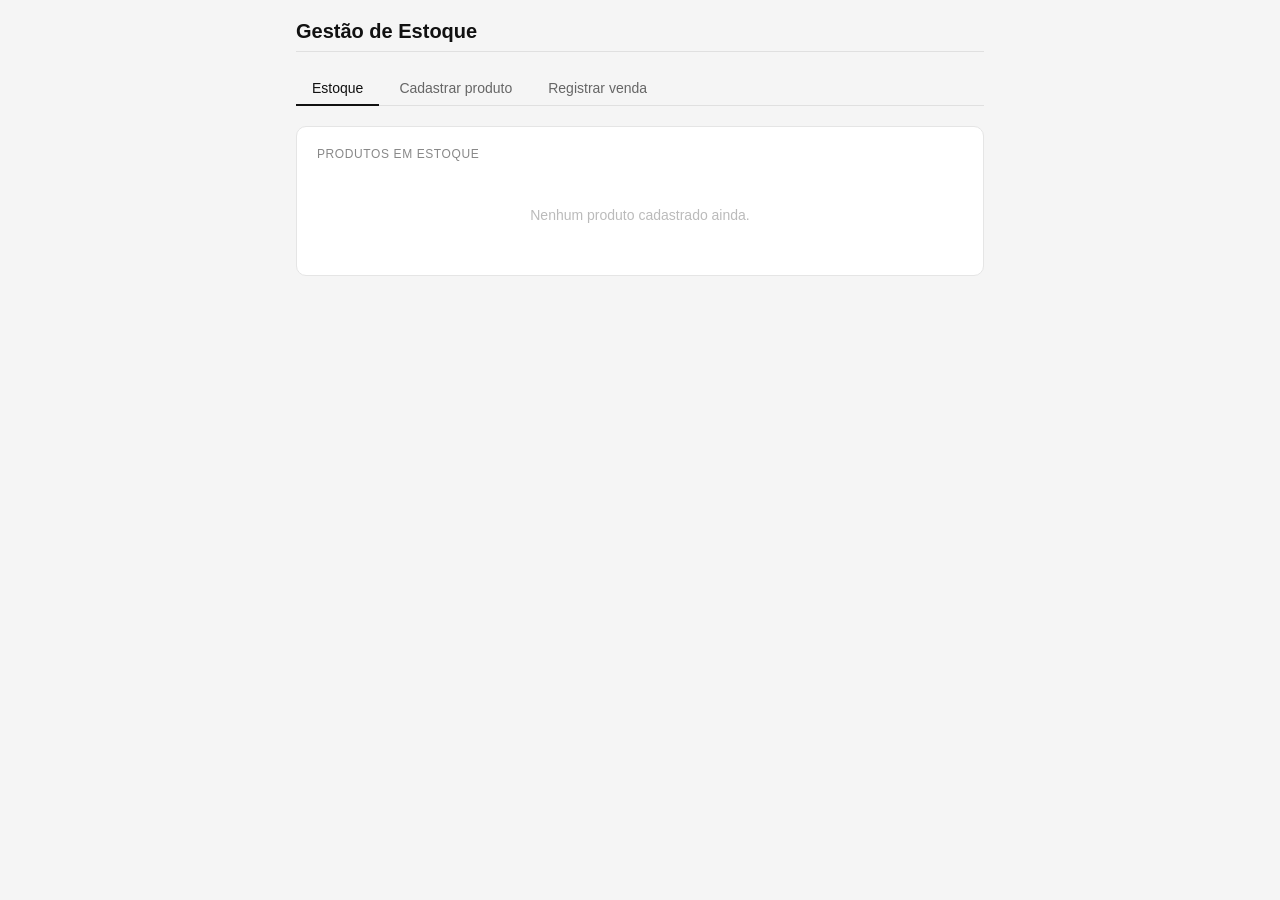
==== index.html @ 6e4e54f5 "primeiro commit" ====
<!DOCTYPE html>
<html lang="pt-BR">
<head>
  <meta charset="UTF-8">
  <meta name="viewport" content="width=device-width, initial-scale=1.0">
  <title>Gestão de Estoque</title>
  <link rel="stylesheet" href="style.css">
</head>
<body>
  <div class="app">
    <header class="app-header">
      <h1>Gestão de Estoque</h1>
    </header>

    <div class="tabs">
      <button class="tab active" onclick="showTab('estoque', this)">Estoque</button>
      <button class="tab" onclick="showTab('cadastro', this)">Cadastrar produto</button>
      <button class="tab" onclick="showTab('venda', this)">Registrar venda</button>
    </div>

    <!-- ESTOQUE -->
    <div id="tab-estoque" class="section active">
      <div class="card">
        <div class="section-title">Produtos em estoque</div>
        <div id="stock-empty" class="empty">Nenhum produto cadastrado ainda.</div>
        <table class="stock-table" id="stock-table" style="display:none">
          <thead>
            <tr>
              <th>Modelo</th>
              <th>Cor</th>
              <th>Nº</th>
              <th>Qtd</th>
              <th>Custo</th>
              <th>Venda</th>
              <th>Status</th>
              <th></th>
            </tr>
          </thead>
          <tbody id="stock-body"></tbody>
        </table>
      </div>
    </div>

    <!-- CADASTRO -->
    <div id="tab-cadastro" class="section">
      <div class="card">
        <div class="section-title">Novo produto</div>
        <div id="msg-cadastro" class="msg"></div>

        <div class="field full" style="margin-bottom:12px">
          <label>Modelo / nome do tênis</label>
          <div class="autocomplete-wrap">
            <input type="text" id="f-modelo" placeholder="Ex: Nike Air Max 90" autocomplete="off" oninput="onModeloInput()" onblur="fecharLista()">
            <div class="autocomplete-list" id="autocomplete-list" style="display:none"></div>
          </div>
        </div>

        <div class="form-grid three" style="margin-bottom:12px">
          <div class="field">
            <label>Cor</label>
            <input type="text" id="f-cor" placeholder="Ex: Preto/branco">
          </div>
          <div class="field">
            <label>Número</label>
            <input type="number" id="f-numero" placeholder="Ex: 42" min="30" max="50" oninput="verificarDuplicata()">
          </div>
          <div class="field">
            <label>Quantidade</label>
            <input type="number" id="f-qtd" placeholder="Ex: 3" min="1">
          </div>
        </div>

        <div class="form-grid">
          <div class="field">
            <label>Preço de custo (R$)</label>
            <input type="number" id="f-custo" placeholder="0,00" min="0" step="0.01">
          </div>
          <div class="field">
            <label>Preço de venda (R$)</label>
            <input type="number" id="f-venda" placeholder="0,00" min="0" step="0.01">
          </div>
        </div>

        <div id="aviso-duplicata" class="aviso-duplicata" style="display:none">
          Produto já existe no estoque. A quantidade informada será <strong>somada</strong> ao estoque atual.
        </div>

        <div class="actions">
          <button class="btn" onclick="clearForm()">Limpar</button>
          <button class="btn primary" onclick="cadastrarProduto()">Salvar produto</button>
        </div>
      </div>
    </div>

    <!-- VENDA -->
    <div id="tab-venda" class="section">
      <div class="card">
        <div class="section-title">Nova venda</div>
        <div id="msg-venda" class="msg"></div>

        <div class="form-grid" style="margin-bottom:16px">
          <div class="field">
            <label>Produto</label>
            <select id="v-produto"><option value="">Selecionar...</option></select>
          </div>
          <div class="field">
            <label>Quantidade</label>
            <input type="number" id="v-qtd" value="1" min="1">
          </div>
        </div>

        <div class="venda-item venda-item-header" id="itens-header" style="display:none">
          <span>Produto</span><span>Qtd</span><span>Sugerido</span><span>Vendido</span><span></span>
        </div>
        <div id="itens-lista"></div>

        <div style="margin-bottom:16px">
          <button class="btn full-btn" onclick="adicionarItem()">+ Adicionar item</button>
        </div>

        <div class="field" style="margin-bottom:12px">
          <label>Forma de pagamento</label>
          <select id="v-pagamento">
            <option value="">Selecionar...</option>
            <option>Dinheiro</option>
            <option>Pix</option>
            <option>Cartão de débito</option>
            <option>Cartão de crédito</option>
            <option>Fiado</option>
          </select>
        </div>

        <div class="total-box">
          <span class="total-label">Total da venda</span>
          <span class="total-val" id="v-total">R$ 0,00</span>
        </div>

        <div class="actions">
          <button class="btn" onclick="limparVenda()">Cancelar</button>
          <button class="btn primary" onclick="registrarVenda()">Confirmar venda</button>
        </div>
      </div>
    </div>
  </div>

  <script src="app.js"></script>
</body>
</html>
---- style.css ----
* {
  box-sizing: border-box;
  margin: 0;
  padding: 0;
}

body {
  font-family: -apple-system, BlinkMacSystemFont, 'Segoe UI', Roboto, sans-serif;
  background: #f5f5f5;
  color: #1a1a1a;
  font-size: 15px;
}

.app {
  max-width: 720px;
  margin: 0 auto;
  padding: 0 1rem 3rem;
}

.app-header {
  padding: 1.25rem 0 0.5rem;
  border-bottom: 1px solid #e0e0e0;
  margin-bottom: 1.25rem;
}

.app-header h1 {
  font-size: 20px;
  font-weight: 600;
  color: #111;
}

/* TABS */
.tabs {
  display: flex;
  gap: 4px;
  margin-bottom: 1.25rem;
  border-bottom: 1px solid #e0e0e0;
}

.tab {
  padding: 8px 16px;
  font-size: 14px;
  cursor: pointer;
  border: none;
  background: none;
  color: #666;
  border-bottom: 2px solid transparent;
  margin-bottom: -1px;
  transition: color 0.15s;
}

.tab.active {
  color: #111;
  border-bottom-color: #111;
  font-weight: 500;
}

/* SECTIONS */
.section { display: none; }
.section.active { display: block; }

/* CARD */
.card {
  background: #fff;
  border: 1px solid #e5e5e5;
  border-radius: 10px;
  padding: 1.25rem;
  margin-bottom: 1rem;
}

.section-title {
  font-size: 12px;
  font-weight: 500;
  color: #888;
  text-transform: uppercase;
  letter-spacing: 0.05em;
  margin-bottom: 14px;
}

/* FORMS */
.form-grid {
  display: grid;
  grid-template-columns: 1fr 1fr;
  gap: 12px;
  margin-bottom: 12px;
}

.form-grid.three {
  grid-template-columns: 1fr 1fr 1fr;
}

.field {
  display: flex;
  flex-direction: column;
  gap: 5px;
}

.field.full {
  margin-bottom: 12px;
}

.field label {
  font-size: 12px;
  color: #666;
  font-weight: 500;
}

.field input,
.field select,
input[type="text"],
input[type="number"],
select {
  width: 100%;
  padding: 8px 10px;
  border: 1px solid #ddd;
  border-radius: 6px;
  font-size: 14px;
  color: #111;
  background: #fff;
  outline: none;
  transition: border-color 0.15s;
}

input:focus,
select:focus {
  border-color: #555;
}

/* BUTTONS */
.btn {
  padding: 8px 16px;
  border-radius: 6px;
  font-size: 14px;
  cursor: pointer;
  border: 1px solid #ddd;
  background: #fff;
  color: #333;
  transition: background 0.15s;
}

.btn:hover { background: #f5f5f5; }

.btn.primary {
  background: #111;
  color: #fff;
  border-color: #111;
}

.btn.primary:hover { background: #333; }

.btn.danger {
  color: #c0392b;
  border-color: #f5c6c2;
}

.btn.danger:hover { background: #fff5f5; }

.full-btn {
  width: 100%;
}

.actions {
  display: flex;
  justify-content: flex-end;
  gap: 8px;
  margin-top: 16px;
}

/* MESSAGES */
.msg {
  padding: 9px 12px;
  border-radius: 6px;
  font-size: 13px;
  margin-bottom: 12px;
  display: none;
}

/* AUTOCOMPLETE */
.autocomplete-wrap { position: relative; }

.autocomplete-list {
  position: absolute;
  top: 100%;
  left: 0;
  right: 0;
  background: #fff;
  border: 1px solid #ddd;
  border-radius: 6px;
  z-index: 100;
  max-height: 180px;
  overflow-y: auto;
  margin-top: 2px;
  box-shadow: 0 4px 12px rgba(0,0,0,0.08);
}

.autocomplete-item {
  padding: 9px 12px;
  font-size: 13px;
  cursor: pointer;
  border-bottom: 1px solid #f0f0f0;
}

.autocomplete-item:last-child { border-bottom: none; }
.autocomplete-item:hover { background: #f9f9f9; }

.autocomplete-item small {
  color: #999;
  font-size: 11px;
  display: block;
  margin-top: 2px;
}

/* AVISO DUPLICATA */
.aviso-duplicata {
  margin-top: 12px;
  padding: 9px 12px;
  border-radius: 6px;
  background: #fff8e1;
  color: #7c6200;
  font-size: 13px;
  border: 1px solid #ffe082;
}

/* STOCK TABLE */
.stock-table {
  width: 100%;
  border-collapse: collapse;
  font-size: 13px;
}

.stock-table th {
  text-align: left;
  padding: 6px 8px;
  color: #888;
  border-bottom: 1px solid #eee;
  font-weight: 400;
  font-size: 12px;
}

.stock-table td {
  padding: 9px 8px;
  border-bottom: 1px solid #f0f0f0;
  vertical-align: middle;
}

.stock-table tr:last-child td { border-bottom: none; }

/* BADGES */
.badge {
  display: inline-block;
  padding: 2px 8px;
  border-radius: 999px;
  font-size: 11px;
  font-weight: 500;
}

.badge.ok { background: #e8f5e9; color: #2e7d32; }
.badge.low { background: #fff8e1; color: #7c6200; }
.badge.out { background: #fdecea; color: #c62828; }

/* EMPTY */
.empty {
  text-align: center;
  padding: 2rem;
  color: #bbb;
  font-size: 14px;
}

/* VENDA ITENS */
.venda-item {
  display: grid;
  grid-template-columns: 2fr 0.6fr 1fr 1fr auto;
  gap: 8px;
  align-items: center;
  padding: 7px 0;
  border-bottom: 1px solid #f0f0f0;
  font-size: 13px;
}

.venda-item-header {
  color: #888;
  font-size: 12px;
  padding: 4px 0;
  border-bottom: 1px solid #eee;
}

/* TOTAL */
.total-box {
  background: #f9f9f9;
  border-radius: 8px;
  padding: 12px 16px;
  display: flex;
  justify-content: space-between;
  align-items: center;
  margin-top: 12px;
  border: 1px solid #eee;
}

.total-label { font-size: 13px; color: #666; }
.total-val { font-size: 22px; font-weight: 600; color: #111; }

/* RESPONSIVO */
@media (max-width: 520px) {
  .form-grid { grid-template-columns: 1fr; }
  .form-grid.three { grid-template-columns: 1fr 1fr; }
  .venda-item { grid-template-columns: 1fr 0.5fr 0.8fr 0.8fr auto; }
  .tab { padding: 8px 10px; font-size: 13px; }
}
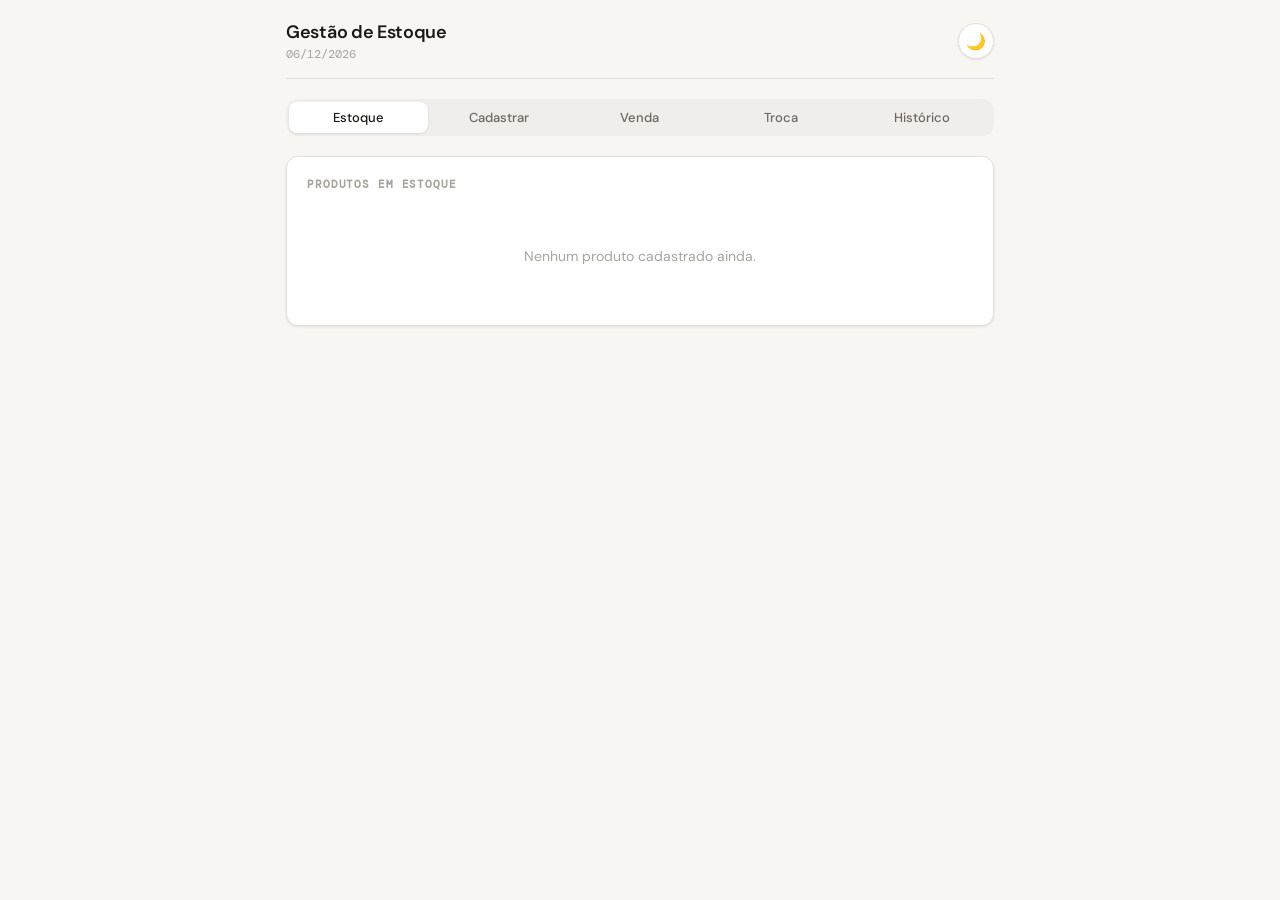
==== commit 0e409703: "v2: troca, histórico, tema escuro, numeração livre" ====
--- a/index.html
+++ b/index.html
@@ -1,148 +1,231 @@
 <!DOCTYPE html>
-<html lang="pt-BR">
+<html lang="pt-BR" data-theme="light">
 <head>
-  <meta charset="UTF-8">
-  <meta name="viewport" content="width=device-width, initial-scale=1.0">
-  <title>Gestão de Estoque</title>
-  <link rel="stylesheet" href="style.css">
+<meta charset="UTF-8">
+<meta name="viewport" content="width=device-width, initial-scale=1.0">
+<title>Gestão de Estoque</title>
+<link rel="stylesheet" href="style.css">
 </head>
 <body>
-  <div class="app">
-    <header class="app-header">
+<div class="app">
+
+  <div class="header">
+    <div class="header-left">
       <h1>Gestão de Estoque</h1>
-    </header>
-
-    <div class="tabs">
-      <button class="tab active" onclick="showTab('estoque', this)">Estoque</button>
-      <button class="tab" onclick="showTab('cadastro', this)">Cadastrar produto</button>
-      <button class="tab" onclick="showTab('venda', this)">Registrar venda</button>
-    </div>
-
-    <!-- ESTOQUE -->
-    <div id="tab-estoque" class="section active">
-      <div class="card">
-        <div class="section-title">Produtos em estoque</div>
-        <div id="stock-empty" class="empty">Nenhum produto cadastrado ainda.</div>
-        <table class="stock-table" id="stock-table" style="display:none">
-          <thead>
-            <tr>
-              <th>Modelo</th>
-              <th>Cor</th>
-              <th>Nº</th>
-              <th>Qtd</th>
-              <th>Custo</th>
-              <th>Venda</th>
-              <th>Status</th>
-              <th></th>
-            </tr>
-          </thead>
-          <tbody id="stock-body"></tbody>
-        </table>
-      </div>
-    </div>
-
-    <!-- CADASTRO -->
-    <div id="tab-cadastro" class="section">
-      <div class="card">
-        <div class="section-title">Novo produto</div>
-        <div id="msg-cadastro" class="msg"></div>
-
-        <div class="field full" style="margin-bottom:12px">
-          <label>Modelo / nome do tênis</label>
-          <div class="autocomplete-wrap">
-            <input type="text" id="f-modelo" placeholder="Ex: Nike Air Max 90" autocomplete="off" oninput="onModeloInput()" onblur="fecharLista()">
-            <div class="autocomplete-list" id="autocomplete-list" style="display:none"></div>
-          </div>
-        </div>
-
-        <div class="form-grid three" style="margin-bottom:12px">
-          <div class="field">
-            <label>Cor</label>
-            <input type="text" id="f-cor" placeholder="Ex: Preto/branco">
-          </div>
-          <div class="field">
-            <label>Número</label>
-            <input type="number" id="f-numero" placeholder="Ex: 42" min="30" max="50" oninput="verificarDuplicata()">
-          </div>
-          <div class="field">
-            <label>Quantidade</label>
-            <input type="number" id="f-qtd" placeholder="Ex: 3" min="1">
-          </div>
-        </div>
-
-        <div class="form-grid">
-          <div class="field">
-            <label>Preço de custo (R$)</label>
-            <input type="number" id="f-custo" placeholder="0,00" min="0" step="0.01">
-          </div>
-          <div class="field">
-            <label>Preço de venda (R$)</label>
-            <input type="number" id="f-venda" placeholder="0,00" min="0" step="0.01">
-          </div>
-        </div>
-
-        <div id="aviso-duplicata" class="aviso-duplicata" style="display:none">
-          Produto já existe no estoque. A quantidade informada será <strong>somada</strong> ao estoque atual.
-        </div>
-
-        <div class="actions">
-          <button class="btn" onclick="clearForm()">Limpar</button>
-          <button class="btn primary" onclick="cadastrarProduto()">Salvar produto</button>
-        </div>
-      </div>
-    </div>
-
-    <!-- VENDA -->
-    <div id="tab-venda" class="section">
-      <div class="card">
-        <div class="section-title">Nova venda</div>
-        <div id="msg-venda" class="msg"></div>
-
-        <div class="form-grid" style="margin-bottom:16px">
-          <div class="field">
-            <label>Produto</label>
-            <select id="v-produto"><option value="">Selecionar...</option></select>
-          </div>
-          <div class="field">
-            <label>Quantidade</label>
-            <input type="number" id="v-qtd" value="1" min="1">
-          </div>
-        </div>
-
-        <div class="venda-item venda-item-header" id="itens-header" style="display:none">
-          <span>Produto</span><span>Qtd</span><span>Sugerido</span><span>Vendido</span><span></span>
-        </div>
-        <div id="itens-lista"></div>
-
-        <div style="margin-bottom:16px">
-          <button class="btn full-btn" onclick="adicionarItem()">+ Adicionar item</button>
-        </div>
-
-        <div class="field" style="margin-bottom:12px">
+      <span id="header-data"></span>
+    </div>
+    <button class="theme-btn" onclick="toggleTheme()" id="theme-icon">🌙</button>
+  </div>
+
+  <div class="tabs">
+    <button class="tab active" onclick="showTab('estoque',this)">Estoque</button>
+    <button class="tab" onclick="showTab('cadastro',this)">Cadastrar</button>
+    <button class="tab" onclick="showTab('venda',this)">Venda</button>
+    <button class="tab" onclick="showTab('troca',this)">Troca</button>
+    <button class="tab" onclick="showTab('historico',this)">Histórico</button>
+  </div>
+
+  <!-- ESTOQUE -->
+  <div id="tab-estoque" class="section active">
+    <div class="card">
+      <div class="section-title">Produtos em estoque</div>
+      <div id="stock-empty" class="empty">Nenhum produto cadastrado ainda.</div>
+      <table class="tbl" id="stock-table" style="display:none">
+        <thead><tr>
+          <th>Modelo</th><th>Cor</th><th>Nº</th><th>Qtd</th>
+          <th>Custo</th><th>Venda</th><th>Status</th><th></th>
+        </tr></thead>
+        <tbody id="stock-body"></tbody>
+      </table>
+    </div>
+  </div>
+
+  <!-- CADASTRO -->
+  <div id="tab-cadastro" class="section">
+    <div class="card">
+      <div class="section-title">Novo produto</div>
+      <div id="msg-cadastro" class="msg"></div>
+
+      <div class="field" style="margin-bottom:12px">
+        <label>Modelo / nome</label>
+        <div class="autocomplete-wrap">
+          <input type="text" id="f-modelo" placeholder="Ex: Nike Air Max 90" autocomplete="off" oninput="onModeloInput()" onblur="fecharLista()">
+          <div class="autocomplete-list" id="ac-list"></div>
+        </div>
+      </div>
+
+      <div class="form-grid four" style="margin-bottom:12px">
+        <div class="field">
+          <label>Cor</label>
+          <input type="text" id="f-cor" placeholder="Ex: Preto" oninput="verificarDup()">
+        </div>
+        <div class="field">
+          <label>Numeração</label>
+          <input type="text" id="f-numero" placeholder="Ex: 42 ou 39/40" oninput="verificarDup()">
+        </div>
+        <div class="field">
+          <label>Preço de venda (R$)</label>
+          <input type="number" id="f-venda" placeholder="0,00" min="0" step="0.01">
+        </div>
+        <div class="field">
+          <label>Preço de custo (R$)</label>
+          <input type="number" id="f-custo" placeholder="0,00" min="0" step="0.01">
+        </div>
+      </div>
+
+      <div class="field" style="margin-bottom:0">
+        <label>Quantidade</label>
+        <input type="number" id="f-qtd" placeholder="Ex: 3" min="1" style="max-width:140px">
+      </div>
+
+      <div class="aviso-dup" id="aviso-dup">
+        Produto já existe no estoque — a quantidade será <strong>somada</strong>.
+      </div>
+
+      <div class="actions">
+        <button class="btn" onclick="clearForm()">Limpar</button>
+        <button class="btn primary" onclick="cadastrarProduto()">Salvar produto</button>
+      </div>
+    </div>
+  </div>
+
+  <!-- VENDA -->
+  <div id="tab-venda" class="section">
+    <div class="card">
+      <div class="section-title">Nova venda</div>
+      <div id="msg-venda" class="msg"></div>
+
+      <div class="form-grid" style="margin-bottom:14px">
+        <div class="field">
+          <label>Produto</label>
+          <select id="v-produto"><option value="">Selecionar...</option></select>
+        </div>
+        <div class="field">
+          <label>Quantidade</label>
+          <input type="number" id="v-qtd" value="1" min="1">
+        </div>
+      </div>
+
+      <div id="v-header" class="v-header" style="display:none">
+        <span>Produto</span><span>Qtd</span><span>Sugerido</span><span>Vendido</span><span></span>
+      </div>
+      <div id="v-lista"></div>
+
+      <button class="btn" style="width:100%;margin-bottom:14px;margin-top:8px" onclick="adicionarItemVenda()">+ Adicionar item</button>
+
+      <div class="form-grid">
+        <div class="field">
+          <label>Data da venda</label>
+          <input type="date" id="v-data">
+        </div>
+        <div class="field">
           <label>Forma de pagamento</label>
           <select id="v-pagamento">
             <option value="">Selecionar...</option>
-            <option>Dinheiro</option>
-            <option>Pix</option>
-            <option>Cartão de débito</option>
-            <option>Cartão de crédito</option>
-            <option>Fiado</option>
+            <option>Dinheiro</option><option>Pix</option>
+            <option>Cartão de débito</option><option>Cartão de crédito</option><option>Fiado</option>
           </select>
         </div>
-
-        <div class="total-box">
-          <span class="total-label">Total da venda</span>
-          <span class="total-val" id="v-total">R$ 0,00</span>
-        </div>
-
-        <div class="actions">
-          <button class="btn" onclick="limparVenda()">Cancelar</button>
-          <button class="btn primary" onclick="registrarVenda()">Confirmar venda</button>
-        </div>
-      </div>
-    </div>
-  </div>
-
-  <script src="app.js"></script>
+      </div>
+
+      <div class="total-box">
+        <span class="total-label">Total da venda</span>
+        <span class="total-val" id="v-total">R$ 0,00</span>
+      </div>
+      <div class="actions">
+        <button class="btn" onclick="limparVenda()">Cancelar</button>
+        <button class="btn primary" onclick="registrarVenda()">Confirmar venda</button>
+      </div>
+    </div>
+  </div>
+
+  <!-- TROCA -->
+  <div id="tab-troca" class="section">
+    <div class="card">
+      <div class="section-title">Produto devolvido (cliente entrega)</div>
+      <div id="msg-troca" class="msg"></div>
+
+      <div class="form-grid">
+        <div class="field">
+          <label>Produto devolvido</label>
+          <select id="t-dev-prod"><option value="">Selecionar...</option></select>
+        </div>
+        <div class="field">
+          <label>Quantidade devolvida</label>
+          <input type="number" id="t-dev-qtd" value="1" min="1">
+        </div>
+      </div>
+      <div class="field" style="margin-bottom:14px">
+        <label>Valor pago originalmente (R$)</label>
+        <input type="number" id="t-dev-val" placeholder="0,00" min="0" step="0.01">
+      </div>
+
+      <div class="section-title" style="margin-top:4px">Produto novo (cliente leva)</div>
+      <div class="form-grid">
+        <div class="field">
+          <label>Produto escolhido</label>
+          <select id="t-novo-prod"><option value="">Selecionar...</option></select>
+        </div>
+        <div class="field">
+          <label>Quantidade</label>
+          <input type="number" id="t-novo-qtd" value="1" min="1">
+        </div>
+      </div>
+      <div class="field" style="margin-bottom:14px">
+        <label>Preço de venda do produto novo (R$)</label>
+        <input type="number" id="t-novo-val" placeholder="0,00" min="0" step="0.01" oninput="calcSaldo()">
+      </div>
+
+      <div class="form-grid">
+        <div class="field">
+          <label>Data da troca</label>
+          <input type="date" id="t-data">
+        </div>
+        <div class="field">
+          <label>Forma de pagamento da diferença</label>
+          <select id="t-pagamento">
+            <option value="">Selecionar...</option>
+            <option>Sem diferença</option><option>Dinheiro</option>
+            <option>Pix</option><option>Cartão de débito</option><option>Cartão de crédito</option>
+          </select>
+        </div>
+      </div>
+
+      <div class="saldo-box">
+        <div>
+          <div style="font-size:12px;color:var(--text3);margin-bottom:2px">Diferença a acertar</div>
+          <div style="font-size:11px;color:var(--text3)" id="saldo-desc">—</div>
+        </div>
+        <span class="total-val" id="t-saldo">R$ 0,00</span>
+      </div>
+
+      <div class="actions">
+        <button class="btn" onclick="limparTroca()">Cancelar</button>
+        <button class="btn primary" onclick="registrarTroca()">Confirmar troca</button>
+      </div>
+    </div>
+  </div>
+
+  <!-- HISTÓRICO -->
+  <div id="tab-historico" class="section">
+    <div class="card">
+      <div class="section-title">Histórico de transações</div>
+      <div class="filtros">
+        <input type="date" id="h-de" onchange="renderHistorico()">
+        <input type="date" id="h-ate" onchange="renderHistorico()">
+        <select id="h-tipo" onchange="renderHistorico()">
+          <option value="">Todos os tipos</option>
+          <option value="venda">Vendas</option>
+          <option value="troca">Trocas</option>
+        </select>
+      </div>
+      <div id="hist-empty" class="empty">Nenhuma transação registrada.</div>
+      <div id="hist-lista"></div>
+      <div id="hist-resumo" style="display:none;margin-top:12px;padding:12px 14px;background:var(--surface2);border-radius:var(--radius);border:1px solid var(--border);font-size:13px;color:var(--text2)"></div>
+    </div>
+  </div>
+
+</div>
+<script src="app.js"></script>
 </body>
 </html>
--- a/style.css
+++ b/style.css
@@ -1,58 +1,113 @@
-* {
-  box-sizing: border-box;
-  margin: 0;
-  padding: 0;
-}
+@import url('https://fonts.googleapis.com/css2?family=DM+Sans:wght@400;500;600&family=DM+Mono:wght@400;500&display=swap');
+
+:root {
+  --bg: #f7f6f3;
+  --surface: #ffffff;
+  --surface2: #f0eeea;
+  --border: #e2dfd8;
+  --border2: #ccc9c0;
+  --text: #1a1814;
+  --text2: #6b6760;
+  --text3: #a8a49e;
+  --accent: #2d6a4f;
+  --accent-bg: #e8f5ee;
+  --accent-text: #1b4332;
+  --warn: #92400e;
+  --warn-bg: #fef3c7;
+  --danger: #991b1b;
+  --danger-bg: #fee2e2;
+  --shadow: 0 1px 3px rgba(0,0,0,0.06), 0 1px 2px rgba(0,0,0,0.04);
+  --shadow-md: 0 4px 12px rgba(0,0,0,0.08);
+  --radius: 8px;
+  --radius-lg: 12px;
+}
+
+[data-theme="dark"] {
+  --bg: #141210;
+  --surface: #1e1c19;
+  --surface2: #272420;
+  --border: #2e2b26;
+  --border2: #3d3a34;
+  --text: #f0ede8;
+  --text2: #9a9590;
+  --text3: #5a5752;
+  --accent: #52b788;
+  --accent-bg: #1a3328;
+  --accent-text: #74c69d;
+  --warn: #d97706;
+  --warn-bg: #2d1f08;
+  --danger: #f87171;
+  --danger-bg: #2d1010;
+  --shadow: 0 1px 3px rgba(0,0,0,0.3);
+  --shadow-md: 0 4px 12px rgba(0,0,0,0.4);
+}
+
+* { box-sizing: border-box; margin: 0; padding: 0; }
 
 body {
-  font-family: -apple-system, BlinkMacSystemFont, 'Segoe UI', Roboto, sans-serif;
-  background: #f5f5f5;
-  color: #1a1a1a;
-  font-size: 15px;
-}
-
-.app {
-  max-width: 720px;
-  margin: 0 auto;
-  padding: 0 1rem 3rem;
-}
-
-.app-header {
-  padding: 1.25rem 0 0.5rem;
-  border-bottom: 1px solid #e0e0e0;
-  margin-bottom: 1.25rem;
-}
-
-.app-header h1 {
-  font-size: 20px;
-  font-weight: 600;
-  color: #111;
-}
+  font-family: 'DM Sans', sans-serif;
+  background: var(--bg);
+  color: var(--text);
+  font-size: 14px;
+  transition: background 0.2s, color 0.2s;
+  min-height: 100vh;
+}
+
+.app { max-width: 740px; margin: 0 auto; padding: 0 16px 60px; }
+
+/* HEADER */
+.header {
+  display: flex;
+  align-items: center;
+  justify-content: space-between;
+  padding: 20px 0 16px;
+  border-bottom: 1px solid var(--border);
+  margin-bottom: 20px;
+}
+.header-left h1 { font-size: 18px; font-weight: 600; letter-spacing: -0.3px; }
+.header-left span { font-size: 12px; color: var(--text3); font-family: 'DM Mono', monospace; }
+
+.theme-btn {
+  width: 36px; height: 36px;
+  border-radius: 50%;
+  border: 1px solid var(--border);
+  background: var(--surface);
+  cursor: pointer;
+  display: flex; align-items: center; justify-content: center;
+  font-size: 16px;
+  transition: background 0.15s;
+  box-shadow: var(--shadow);
+}
+.theme-btn:hover { background: var(--surface2); }
 
 /* TABS */
 .tabs {
   display: flex;
-  gap: 4px;
-  margin-bottom: 1.25rem;
-  border-bottom: 1px solid #e0e0e0;
-}
-
+  gap: 2px;
+  margin-bottom: 20px;
+  background: var(--surface2);
+  border-radius: var(--radius-lg);
+  padding: 3px;
+  overflow-x: auto;
+}
 .tab {
-  padding: 8px 16px;
-  font-size: 14px;
+  flex: 1;
+  padding: 7px 10px;
+  font-size: 13px;
+  font-family: 'DM Sans', sans-serif;
   cursor: pointer;
   border: none;
   background: none;
-  color: #666;
-  border-bottom: 2px solid transparent;
-  margin-bottom: -1px;
-  transition: color 0.15s;
-}
-
+  color: var(--text2);
+  border-radius: var(--radius);
+  white-space: nowrap;
+  transition: all 0.15s;
+  font-weight: 500;
+}
 .tab.active {
-  color: #111;
-  border-bottom-color: #111;
-  font-weight: 500;
+  background: var(--surface);
+  color: var(--text);
+  box-shadow: var(--shadow);
 }
 
 /* SECTIONS */
@@ -61,248 +116,203 @@
 
 /* CARD */
 .card {
-  background: #fff;
-  border: 1px solid #e5e5e5;
-  border-radius: 10px;
-  padding: 1.25rem;
-  margin-bottom: 1rem;
+  background: var(--surface);
+  border: 1px solid var(--border);
+  border-radius: var(--radius-lg);
+  padding: 20px;
+  margin-bottom: 16px;
+  box-shadow: var(--shadow);
 }
 
 .section-title {
-  font-size: 12px;
-  font-weight: 500;
-  color: #888;
+  font-size: 11px;
+  font-weight: 600;
+  color: var(--text3);
   text-transform: uppercase;
-  letter-spacing: 0.05em;
-  margin-bottom: 14px;
+  letter-spacing: 0.08em;
+  margin-bottom: 16px;
+  font-family: 'DM Mono', monospace;
 }
 
 /* FORMS */
-.form-grid {
-  display: grid;
-  grid-template-columns: 1fr 1fr;
-  gap: 12px;
-  margin-bottom: 12px;
-}
-
-.form-grid.three {
-  grid-template-columns: 1fr 1fr 1fr;
-}
-
-.field {
-  display: flex;
-  flex-direction: column;
-  gap: 5px;
-}
-
-.field.full {
-  margin-bottom: 12px;
-}
-
-.field label {
-  font-size: 12px;
-  color: #666;
-  font-weight: 500;
-}
-
-.field input,
-.field select,
-input[type="text"],
-input[type="number"],
-select {
+.form-grid { display: grid; grid-template-columns: 1fr 1fr; gap: 12px; margin-bottom: 12px; }
+.form-grid.three { grid-template-columns: 1fr 1fr 1fr; }
+.form-grid.four { grid-template-columns: 1fr 1fr 1fr 1fr; }
+
+.field { display: flex; flex-direction: column; gap: 5px; }
+.field label { font-size: 11px; color: var(--text2); font-weight: 500; text-transform: uppercase; letter-spacing: 0.04em; }
+
+input, select {
   width: 100%;
   padding: 8px 10px;
-  border: 1px solid #ddd;
-  border-radius: 6px;
+  border: 1px solid var(--border);
+  border-radius: var(--radius);
   font-size: 14px;
-  color: #111;
-  background: #fff;
+  font-family: 'DM Sans', sans-serif;
+  color: var(--text);
+  background: var(--surface);
   outline: none;
-  transition: border-color 0.15s;
-}
-
-input:focus,
-select:focus {
-  border-color: #555;
-}
+  transition: border-color 0.15s, background 0.2s, color 0.2s;
+}
+input:focus, select:focus { border-color: var(--accent); }
+select option { background: var(--surface); color: var(--text); }
 
 /* BUTTONS */
 .btn {
-  padding: 8px 16px;
-  border-radius: 6px;
-  font-size: 14px;
+  padding: 8px 14px;
+  border-radius: var(--radius);
+  font-size: 13px;
+  font-family: 'DM Sans', sans-serif;
+  font-weight: 500;
   cursor: pointer;
-  border: 1px solid #ddd;
-  background: #fff;
-  color: #333;
-  transition: background 0.15s;
-}
-
-.btn:hover { background: #f5f5f5; }
-
-.btn.primary {
-  background: #111;
-  color: #fff;
-  border-color: #111;
-}
-
-.btn.primary:hover { background: #333; }
-
-.btn.danger {
-  color: #c0392b;
-  border-color: #f5c6c2;
-}
-
-.btn.danger:hover { background: #fff5f5; }
-
-.full-btn {
-  width: 100%;
-}
-
-.actions {
-  display: flex;
-  justify-content: flex-end;
-  gap: 8px;
-  margin-top: 16px;
-}
-
-/* MESSAGES */
+  border: 1px solid var(--border);
+  background: var(--surface);
+  color: var(--text);
+  transition: all 0.15s;
+}
+.btn:hover { background: var(--surface2); }
+.btn.primary { background: var(--text); color: var(--bg); border-color: var(--text); }
+.btn.primary:hover { opacity: 0.85; }
+.btn.danger { color: var(--danger); border-color: var(--danger-bg); }
+.btn.danger:hover { background: var(--danger-bg); }
+.actions { display: flex; justify-content: flex-end; gap: 8px; margin-top: 16px; }
+
+/* MSG */
 .msg {
   padding: 9px 12px;
-  border-radius: 6px;
+  border-radius: var(--radius);
   font-size: 13px;
   margin-bottom: 12px;
   display: none;
+  font-weight: 500;
 }
 
 /* AUTOCOMPLETE */
 .autocomplete-wrap { position: relative; }
-
 .autocomplete-list {
-  position: absolute;
-  top: 100%;
-  left: 0;
-  right: 0;
-  background: #fff;
-  border: 1px solid #ddd;
-  border-radius: 6px;
-  z-index: 100;
-  max-height: 180px;
-  overflow-y: auto;
-  margin-top: 2px;
-  box-shadow: 0 4px 12px rgba(0,0,0,0.08);
-}
-
-.autocomplete-item {
-  padding: 9px 12px;
-  font-size: 13px;
-  cursor: pointer;
-  border-bottom: 1px solid #f0f0f0;
-}
-
-.autocomplete-item:last-child { border-bottom: none; }
-.autocomplete-item:hover { background: #f9f9f9; }
-
-.autocomplete-item small {
-  color: #999;
-  font-size: 11px;
-  display: block;
-  margin-top: 2px;
-}
+  position: absolute; top: 100%; left: 0; right: 0;
+  background: var(--surface);
+  border: 1px solid var(--border2);
+  border-radius: var(--radius);
+  z-index: 200; max-height: 180px; overflow-y: auto;
+  margin-top: 3px;
+  box-shadow: var(--shadow-md);
+  display: none;
+}
+.ac-item {
+  padding: 9px 12px; font-size: 13px; cursor: pointer;
+  border-bottom: 1px solid var(--border);
+}
+.ac-item:last-child { border-bottom: none; }
+.ac-item:hover { background: var(--surface2); }
+.ac-item small { color: var(--text3); font-size: 11px; display: block; margin-top: 2px; font-family: 'DM Mono', monospace; }
 
 /* AVISO DUPLICATA */
-.aviso-duplicata {
-  margin-top: 12px;
-  padding: 9px 12px;
-  border-radius: 6px;
-  background: #fff8e1;
-  color: #7c6200;
-  font-size: 13px;
-  border: 1px solid #ffe082;
-}
-
-/* STOCK TABLE */
-.stock-table {
-  width: 100%;
-  border-collapse: collapse;
-  font-size: 13px;
-}
-
-.stock-table th {
-  text-align: left;
-  padding: 6px 8px;
-  color: #888;
-  border-bottom: 1px solid #eee;
-  font-weight: 400;
-  font-size: 12px;
-}
-
-.stock-table td {
-  padding: 9px 8px;
-  border-bottom: 1px solid #f0f0f0;
-  vertical-align: middle;
-}
-
-.stock-table tr:last-child td { border-bottom: none; }
+.aviso-dup {
+  margin-top: 12px; padding: 9px 12px;
+  border-radius: var(--radius);
+  background: var(--warn-bg); color: var(--warn);
+  font-size: 13px; border: 1px solid var(--warn-bg);
+  display: none;
+}
+
+/* TABLE */
+.tbl { width: 100%; border-collapse: collapse; font-size: 13px; }
+.tbl th {
+  text-align: left; padding: 6px 8px;
+  color: var(--text3); border-bottom: 1px solid var(--border);
+  font-size: 11px; font-weight: 600;
+  font-family: 'DM Mono', monospace; text-transform: uppercase; letter-spacing: 0.04em;
+}
+.tbl td { padding: 10px 8px; border-bottom: 1px solid var(--border); vertical-align: middle; }
+.tbl tr:last-child td { border-bottom: none; }
+.tbl tbody tr:hover { background: var(--surface2); }
 
 /* BADGES */
 .badge {
-  display: inline-block;
-  padding: 2px 8px;
-  border-radius: 999px;
-  font-size: 11px;
-  font-weight: 500;
-}
-
-.badge.ok { background: #e8f5e9; color: #2e7d32; }
-.badge.low { background: #fff8e1; color: #7c6200; }
-.badge.out { background: #fdecea; color: #c62828; }
-
-/* EMPTY */
-.empty {
-  text-align: center;
-  padding: 2rem;
-  color: #bbb;
-  font-size: 14px;
-}
+  display: inline-block; padding: 2px 8px;
+  border-radius: 999px; font-size: 11px; font-weight: 600;
+  font-family: 'DM Mono', monospace;
+}
+.badge.ok { background: var(--accent-bg); color: var(--accent-text); }
+.badge.low { background: var(--warn-bg); color: var(--warn); }
+.badge.out { background: var(--danger-bg); color: var(--danger); }
+.badge.troca { background: #ede9fe; color: #5b21b6; }
+[data-theme="dark"] .badge.troca { background: #2d1f4e; color: #a78bfa; }
+
+.empty { text-align: center; padding: 2.5rem; color: var(--text3); font-size: 14px; }
 
 /* VENDA ITENS */
-.venda-item {
+.v-header, .v-row {
   display: grid;
   grid-template-columns: 2fr 0.6fr 1fr 1fr auto;
-  gap: 8px;
-  align-items: center;
+  gap: 8px; align-items: center;
   padding: 7px 0;
-  border-bottom: 1px solid #f0f0f0;
   font-size: 13px;
 }
-
-.venda-item-header {
-  color: #888;
-  font-size: 12px;
-  padding: 4px 0;
-  border-bottom: 1px solid #eee;
-}
+.v-header {
+  color: var(--text3); font-size: 11px;
+  font-family: 'DM Mono', monospace;
+  border-bottom: 1px solid var(--border);
+  padding-bottom: 8px; margin-bottom: 4px;
+}
+.v-row { border-bottom: 1px solid var(--border); }
+.v-row:last-child { border-bottom: none; }
 
 /* TOTAL */
 .total-box {
-  background: #f9f9f9;
-  border-radius: 8px;
-  padding: 12px 16px;
-  display: flex;
-  justify-content: space-between;
-  align-items: center;
+  background: var(--surface2);
+  border-radius: var(--radius);
+  padding: 14px 16px;
+  display: flex; justify-content: space-between; align-items: center;
   margin-top: 12px;
-  border: 1px solid #eee;
-}
-
-.total-label { font-size: 13px; color: #666; }
-.total-val { font-size: 22px; font-weight: 600; color: #111; }
+  border: 1px solid var(--border);
+}
+.total-label { font-size: 13px; color: var(--text2); }
+.total-val { font-size: 22px; font-weight: 600; font-family: 'DM Mono', monospace; }
+.total-val.negativo { color: var(--danger); }
+.total-val.positivo { color: var(--accent); }
+.total-val.zero { color: var(--text2); }
+
+/* HISTÓRICO */
+.hist-item {
+  border: 1px solid var(--border);
+  border-radius: var(--radius);
+  padding: 12px 14px;
+  margin-bottom: 8px;
+  background: var(--surface);
+  transition: border-color 0.15s;
+}
+.hist-item:hover { border-color: var(--border2); }
+.hist-meta { display: flex; justify-content: space-between; align-items: flex-start; margin-bottom: 6px; }
+.hist-data { font-size: 12px; color: var(--text3); font-family: 'DM Mono', monospace; }
+.hist-total { font-size: 15px; font-weight: 600; font-family: 'DM Mono', monospace; }
+.hist-pag { font-size: 11px; color: var(--text3); margin-top: 2px; }
+.hist-itens {
+  font-size: 12px; color: var(--text2);
+  border-top: 1px solid var(--border);
+  padding-top: 8px; margin-top: 8px;
+}
+
+/* SALDO TROCA */
+.saldo-box {
+  display: flex; justify-content: space-between; align-items: center;
+  padding: 12px 14px;
+  border-radius: var(--radius);
+  border: 1px solid var(--border);
+  margin-top: 12px;
+  background: var(--surface2);
+}
+
+/* FILTROS */
+.filtros { display: flex; gap: 8px; margin-bottom: 14px; flex-wrap: wrap; }
+.filtros input, .filtros select { flex: 1; min-width: 120px; }
 
 /* RESPONSIVO */
 @media (max-width: 520px) {
   .form-grid { grid-template-columns: 1fr; }
   .form-grid.three { grid-template-columns: 1fr 1fr; }
-  .venda-item { grid-template-columns: 1fr 0.5fr 0.8fr 0.8fr auto; }
-  .tab { padding: 8px 10px; font-size: 13px; }
-}
+  .form-grid.four { grid-template-columns: 1fr 1fr; }
+  .v-header, .v-row { grid-template-columns: 1.5fr 0.5fr 0.8fr 0.8fr auto; }
+  .tab { font-size: 12px; padding: 6px 8px; }
+}
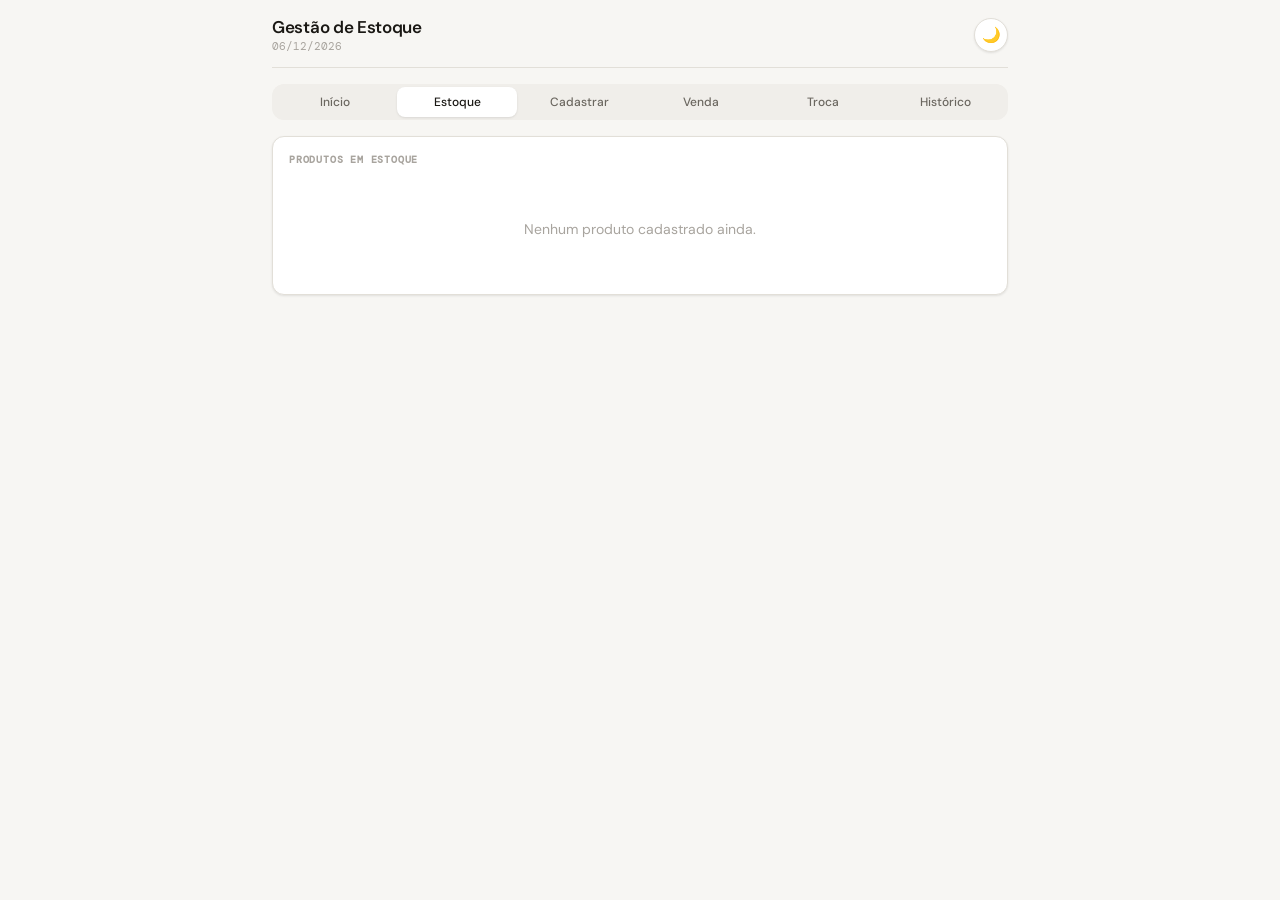
==== commit bd7edc73: "melhoria tela venda, tela estoque editável, imagem estoque, filtro de tempo do histórico, tela de da" ====
--- a/index.html
+++ b/index.html
@@ -3,21 +3,133 @@
 <head>
 <meta charset="UTF-8">
 <meta name="viewport" content="width=device-width, initial-scale=1.0">
-<title>Gestão de Estoque</title>
-<link rel="stylesheet" href="style.css">
+<style>
+@import url('https://fonts.googleapis.com/css2?family=DM+Sans:ital,opsz,wght@0,9..40,400;0,9..40,500;0,9..40,600;1,9..40,400&family=DM+Mono:wght@400;500&display=swap');
+:root{--bg:#f7f6f3;--surface:#fff;--surface2:#f0eeea;--border:#e2dfd8;--border2:#ccc9c0;--text:#1a1814;--text2:#6b6760;--text3:#a8a49e;--accent:#2d6a4f;--accent-bg:#e8f5ee;--accent-text:#1b4332;--warn:#92400e;--warn-bg:#fef3c7;--danger:#991b1b;--danger-bg:#fee2e2;--blue:#1d4ed8;--blue-bg:#dbeafe;--shadow:0 1px 3px rgba(0,0,0,.06),0 1px 2px rgba(0,0,0,.04);--shadow-md:0 4px 12px rgba(0,0,0,.08);--r:8px;--rl:12px}
+[data-theme="dark"]{--bg:#141210;--surface:#1e1c19;--surface2:#272420;--border:#2e2b26;--border2:#3d3a34;--text:#f0ede8;--text2:#9a9590;--text3:#5a5752;--accent:#52b788;--accent-bg:#1a3328;--accent-text:#74c69d;--warn:#d97706;--warn-bg:#2d1f08;--danger:#f87171;--danger-bg:#2d1010;--blue:#60a5fa;--blue-bg:#1e3a5f;--shadow:0 1px 3px rgba(0,0,0,.3);--shadow-md:0 4px 12px rgba(0,0,0,.4)}
+*{box-sizing:border-box;margin:0;padding:0}
+body{font-family:'DM Sans',sans-serif;background:var(--bg);color:var(--text);font-size:14px;transition:background .2s,color .2s;min-height:100vh}
+.app{max-width:760px;margin:0 auto;padding:0 12px 80px}
+.header{display:flex;align-items:center;justify-content:space-between;padding:16px 0 14px;border-bottom:1px solid var(--border);margin-bottom:16px}
+.header h1{font-size:17px;font-weight:600;letter-spacing:-.3px}
+.header span{font-size:11px;color:var(--text3);font-family:'DM Mono',monospace;display:block;margin-top:1px}
+.theme-btn{width:34px;height:34px;border-radius:50%;border:1px solid var(--border);background:var(--surface);cursor:pointer;display:flex;align-items:center;justify-content:center;font-size:15px;box-shadow:var(--shadow)}
+.tabs{display:flex;gap:2px;margin-bottom:16px;background:var(--surface2);border-radius:var(--rl);padding:3px;overflow-x:auto;-webkit-overflow-scrolling:touch}
+.tab{flex:1;padding:7px 8px;font-size:12px;font-family:'DM Sans',sans-serif;cursor:pointer;border:none;background:none;color:var(--text2);border-radius:var(--r);white-space:nowrap;transition:all .15s;font-weight:500;min-width:60px}
+.tab.active{background:var(--surface);color:var(--text);box-shadow:var(--shadow)}
+.section{display:none}.section.active{display:block}
+.card{background:var(--surface);border:1px solid var(--border);border-radius:var(--rl);padding:16px;margin-bottom:12px;box-shadow:var(--shadow)}
+.stitle{font-size:10px;font-weight:600;color:var(--text3);text-transform:uppercase;letter-spacing:.08em;margin-bottom:14px;font-family:'DM Mono',monospace}
+.fg{display:grid;grid-template-columns:1fr 1fr;gap:10px;margin-bottom:10px}
+.fg3{grid-template-columns:1fr 1fr 1fr}
+.field{display:flex;flex-direction:column;gap:4px}
+.field label{font-size:10px;color:var(--text2);font-weight:500;text-transform:uppercase;letter-spacing:.04em}
+input,select{width:100%;padding:8px 10px;border:1px solid var(--border);border-radius:var(--r);font-size:14px;font-family:'DM Sans',sans-serif;color:var(--text);background:var(--surface);outline:none;transition:border-color .15s,background .2s}
+input:focus,select:focus{border-color:var(--accent)}
+select option{background:var(--surface);color:var(--text)}
+.btn{padding:8px 13px;border-radius:var(--r);font-size:13px;font-family:'DM Sans',sans-serif;font-weight:500;cursor:pointer;border:1px solid var(--border);background:var(--surface);color:var(--text);transition:all .15s}
+.btn:hover{background:var(--surface2)}
+.btn.primary{background:var(--text);color:var(--bg);border-color:var(--text)}
+.btn.primary:hover{opacity:.85}
+.btn.danger{color:var(--danger);border-color:var(--danger-bg)}
+.btn.danger:hover{background:var(--danger-bg)}
+.btn.warn{color:var(--warn);border-color:var(--warn-bg)}
+.btn.warn:hover{background:var(--warn-bg)}
+.btn.sm{padding:4px 8px;font-size:11px}
+.actions{display:flex;justify-content:flex-end;gap:8px;margin-top:14px}
+.msg{padding:9px 12px;border-radius:var(--r);font-size:13px;margin-bottom:10px;display:none;font-weight:500}
+.ac-wrap{position:relative}
+.ac-list{position:absolute;top:100%;left:0;right:0;background:var(--surface);border:1px solid var(--border2);border-radius:var(--r);z-index:200;max-height:160px;overflow-y:auto;margin-top:2px;box-shadow:var(--shadow-md);display:none}
+.ac-item{padding:8px 12px;font-size:13px;cursor:pointer;border-bottom:1px solid var(--border)}
+.ac-item:last-child{border-bottom:none}
+.ac-item:hover{background:var(--surface2)}
+.ac-item small{color:var(--text3);font-size:11px;display:block;margin-top:1px;font-family:'DM Mono',monospace}
+.aviso-dup{margin-top:10px;padding:8px 12px;border-radius:var(--r);background:var(--warn-bg);color:var(--warn);font-size:12px;display:none}
+
+/* ESTOQUE — cards com padding na imagem */
+.stock-cards{display:flex;flex-direction:column;gap:10px}
+.stock-card{border:1px solid var(--border);border-radius:var(--rl);overflow:hidden;background:var(--surface);display:flex;gap:0}
+/* ✅ AJUSTE: padding ao redor da imagem */
+.stock-img-wrap{width:88px;min-width:88px;padding:8px;flex-shrink:0;display:flex;align-items:center;justify-content:center;background:var(--surface2)}
+.stock-img-wrap .img-inner{width:100%;aspect-ratio:1;border-radius:8px;overflow:hidden;background:var(--surface);display:flex;align-items:center;justify-content:center;font-size:26px}
+.stock-img-wrap .img-inner img{width:100%;height:100%;object-fit:cover}
+.stock-info{flex:1;padding:10px 10px 8px;display:flex;flex-direction:column;gap:4px;min-width:0}
+.stock-info-top{display:flex;justify-content:space-between;align-items:flex-start;gap:6px}
+.stock-name{font-weight:600;font-size:14px;line-height:1.2}
+.stock-sub{font-size:12px;color:var(--text2)}
+.stock-prices{display:flex;gap:10px;font-size:12px;font-family:'DM Mono',monospace;margin-top:2px}
+.stock-custo{color:var(--text3)}.stock-venda{color:var(--text)}
+.stock-actions{display:flex;gap:6px;align-items:center;margin-top:6px;flex-wrap:wrap}
+.qty-ctrl{display:flex;align-items:center;border:1px solid var(--border);border-radius:var(--r);overflow:hidden}
+.qty-btn{width:28px;height:28px;border:none;background:var(--surface2);color:var(--text);cursor:pointer;font-size:16px;display:flex;align-items:center;justify-content:center}
+.qty-btn:hover{background:var(--border)}
+.qty-num{padding:0 10px;font-size:13px;font-family:'DM Mono',monospace;background:var(--surface);border-left:1px solid var(--border);border-right:1px solid var(--border);height:28px;display:flex;align-items:center;min-width:36px;justify-content:center}
+.badge{display:inline-block;padding:2px 7px;border-radius:999px;font-size:10px;font-weight:600;font-family:'DM Mono',monospace;white-space:nowrap}
+.badge.ok{background:var(--accent-bg);color:var(--accent-text)}
+.badge.low{background:var(--warn-bg);color:var(--warn)}
+.badge.out{background:var(--danger-bg);color:var(--danger)}
+.badge.troca{background:#ede9fe;color:#5b21b6}
+[data-theme="dark"] .badge.troca{background:#2d1f4e;color:#a78bfa}
+.empty{text-align:center;padding:2.5rem;color:var(--text3);font-size:14px}
+.v-item{display:flex;gap:10px;align-items:center;padding:8px 0;border-bottom:1px solid var(--border);flex-wrap:wrap}
+.v-item:last-child{border-bottom:none}
+.v-item-info{flex:1;min-width:0}
+.v-item-name{font-size:13px;font-weight:500}
+.v-item-sub{font-size:11px;color:var(--text2);margin-top:1px}
+.v-item-price{display:flex;flex-direction:column;align-items:flex-end;gap:3px}
+.v-item-price label{font-size:10px;color:var(--text3);text-transform:uppercase}
+.v-item-price input{width:90px;font-size:13px;padding:4px 7px;text-align:right}
+.total-box{background:var(--surface2);border-radius:var(--r);padding:12px 14px;display:flex;justify-content:space-between;align-items:center;margin-top:10px;border:1px solid var(--border)}
+.total-label{font-size:13px;color:var(--text2)}
+.total-val{font-size:21px;font-weight:600;font-family:'DM Mono',monospace}
+.total-val.neg{color:var(--danger)}.total-val.pos{color:var(--accent)}.total-val.zero{color:var(--text2)}
+.period-btns{display:flex;gap:6px;margin-bottom:12px;flex-wrap:wrap}
+.period-btn{padding:5px 12px;border-radius:999px;font-size:12px;font-weight:500;cursor:pointer;border:1px solid var(--border);background:var(--surface);color:var(--text2);transition:all .15s}
+.period-btn.active{background:var(--text);color:var(--bg);border-color:var(--text)}
+.filtros{display:flex;gap:8px;margin-bottom:12px;flex-wrap:wrap}
+.filtros input,.filtros select{flex:1;min-width:110px}
+.hist-item{border:1px solid var(--border);border-radius:var(--r);padding:11px 13px;margin-bottom:8px;background:var(--surface)}
+.hist-item:hover{border-color:var(--border2)}
+.hist-meta{display:flex;justify-content:space-between;align-items:flex-start;margin-bottom:5px}
+.hist-total{font-size:14px;font-weight:600;font-family:'DM Mono',monospace}
+.hist-pag{font-size:11px;color:var(--text3);margin-top:1px}
+.hist-itens{font-size:12px;color:var(--text2);border-top:1px solid var(--border);padding-top:7px;margin-top:7px;line-height:1.7}
+/* ✅ ID da transação */
+.hist-id{font-size:10px;color:var(--text3);font-family:'DM Mono',monospace;margin-top:3px}
+.dash-grid{display:grid;grid-template-columns:1fr 1fr;gap:10px;margin-bottom:14px}
+.kpi{background:var(--surface);border:1px solid var(--border);border-radius:var(--rl);padding:14px;box-shadow:var(--shadow)}
+.kpi-label{font-size:10px;font-weight:600;color:var(--text3);text-transform:uppercase;letter-spacing:.06em;margin-bottom:6px;font-family:'DM Mono',monospace}
+.kpi-val{font-size:22px;font-weight:600;font-family:'DM Mono',monospace;line-height:1;color:var(--text)}
+.kpi-val.green{color:var(--accent)}
+.kpi-sub{font-size:11px;color:var(--text3);margin-top:4px}
+.top-prod-item{display:flex;align-items:center;gap:10px;padding:9px 0;border-bottom:1px solid var(--border)}
+.top-prod-item:last-child{border-bottom:none}
+.top-rank{font-size:12px;font-weight:600;color:var(--text3);width:18px;flex-shrink:0;font-family:'DM Mono',monospace}
+.top-info{flex:1}
+.top-name{font-size:13px;font-weight:500}
+.top-sub{font-size:11px;color:var(--text2)}
+.top-val{font-size:13px;font-weight:600;font-family:'DM Mono',monospace;color:var(--accent)}
+.bar-wrap{height:5px;background:var(--surface2);border-radius:999px;margin-top:5px;overflow:hidden}
+.bar-fill{height:100%;background:var(--accent);border-radius:999px}
+.modal-bg{position:fixed;inset:0;background:rgba(0,0,0,.4);z-index:500;display:flex;align-items:flex-end;justify-content:center}
+.modal{background:var(--surface);border-radius:var(--rl) var(--rl) 0 0;padding:20px 16px 32px;width:100%;max-width:500px;box-shadow:var(--shadow-md)}
+.modal h3{font-size:15px;font-weight:600;margin-bottom:14px}
+.img-upload-area{border:1.5px dashed var(--border2);border-radius:var(--r);height:80px;display:flex;align-items:center;justify-content:center;cursor:pointer;font-size:12px;color:var(--text3);gap:6px;transition:border-color .15s;position:relative;overflow:hidden}
+.img-upload-area:hover{border-color:var(--accent)}
+.img-upload-area img{position:absolute;inset:0;width:100%;height:100%;object-fit:cover;border-radius:var(--r)}
+.img-upload-area input{position:absolute;inset:0;opacity:0;cursor:pointer;width:100%;height:100%}
+.saldo-box{display:flex;justify-content:space-between;align-items:center;padding:12px 14px;border-radius:var(--r);border:1px solid var(--border);margin-top:10px;background:var(--surface2)}
+@media(max-width:420px){.dash-grid{grid-template-columns:1fr 1fr}.kpi-val{font-size:18px}}
+</style>
 </head>
 <body>
 <div class="app">
-
   <div class="header">
-    <div class="header-left">
-      <h1>Gestão de Estoque</h1>
-      <span id="header-data"></span>
-    </div>
-    <button class="theme-btn" onclick="toggleTheme()" id="theme-icon">🌙</button>
-  </div>
-
+    <div><h1>Gestão de Estoque</h1><span id="hdata"></span></div>
+    <button class="theme-btn" onclick="toggleTheme()" id="ticon">🌙</button>
+  </div>
   <div class="tabs">
+    <button class="tab" onclick="showTab('dash',this)">Início</button>
     <button class="tab active" onclick="showTab('estoque',this)">Estoque</button>
     <button class="tab" onclick="showTab('cadastro',this)">Cadastrar</button>
     <button class="tab" onclick="showTab('venda',this)">Venda</button>
@@ -25,65 +137,67 @@
     <button class="tab" onclick="showTab('historico',this)">Histórico</button>
   </div>
 
+  <!-- DASHBOARD -->
+  <div id="tab-dash" class="section">
+    <div class="period-btns" id="dash-periods">
+      <button class="period-btn" onclick="setPeriodoDash('hoje',this)">Hoje</button>
+      <button class="period-btn active" onclick="setPeriodoDash('7',this)">7 dias</button>
+      <button class="period-btn" onclick="setPeriodoDash('15',this)">15 dias</button>
+      <button class="period-btn" onclick="setPeriodoDash('30',this)">30 dias</button>
+    </div>
+    <div class="dash-grid">
+      <div class="kpi"><div class="kpi-label">Faturamento</div><div class="kpi-val green" id="d-fat">R$ 0,00</div><div class="kpi-sub" id="d-fat-sub"></div></div>
+      <div class="kpi"><div class="kpi-label">Ticket Médio</div><div class="kpi-val" id="d-ticket">R$ 0,00</div><div class="kpi-sub" id="d-ticket-sub"></div></div>
+      <div class="kpi"><div class="kpi-label">Vendas</div><div class="kpi-val" id="d-nv">0</div><div class="kpi-sub" id="d-nv-sub"></div></div>
+      <div class="kpi"><div class="kpi-label">Trocas</div><div class="kpi-val" id="d-nt">0</div><div class="kpi-sub"></div></div>
+    </div>
+    <div class="card">
+      <div class="stitle">Produtos mais vendidos</div>
+      <div id="d-top-empty" class="empty" style="padding:1.5rem">Nenhuma venda registrada.</div>
+      <div id="d-top"></div>
+    </div>
+  </div>
+
   <!-- ESTOQUE -->
   <div id="tab-estoque" class="section active">
     <div class="card">
-      <div class="section-title">Produtos em estoque</div>
+      <div class="stitle">Produtos em estoque</div>
       <div id="stock-empty" class="empty">Nenhum produto cadastrado ainda.</div>
-      <table class="tbl" id="stock-table" style="display:none">
-        <thead><tr>
-          <th>Modelo</th><th>Cor</th><th>Nº</th><th>Qtd</th>
-          <th>Custo</th><th>Venda</th><th>Status</th><th></th>
-        </tr></thead>
-        <tbody id="stock-body"></tbody>
-      </table>
+      <div id="stock-cards" class="stock-cards"></div>
     </div>
   </div>
 
   <!-- CADASTRO -->
   <div id="tab-cadastro" class="section">
     <div class="card">
-      <div class="section-title">Novo produto</div>
-      <div id="msg-cadastro" class="msg"></div>
-
-      <div class="field" style="margin-bottom:12px">
+      <div class="stitle">Novo produto</div>
+      <div id="msg-cad" class="msg"></div>
+      <div class="field" style="margin-bottom:10px">
         <label>Modelo / nome</label>
-        <div class="autocomplete-wrap">
-          <input type="text" id="f-modelo" placeholder="Ex: Nike Air Max 90" autocomplete="off" oninput="onModeloInput()" onblur="fecharLista()">
-          <div class="autocomplete-list" id="ac-list"></div>
+        <div class="ac-wrap">
+          <input type="text" id="f-modelo" placeholder="Ex: Nike Air Max 90" autocomplete="off" oninput="onModeloInput()" onblur="fecharAC()">
+          <div class="ac-list" id="ac-list"></div>
         </div>
       </div>
-
-      <div class="form-grid four" style="margin-bottom:12px">
-        <div class="field">
-          <label>Cor</label>
-          <input type="text" id="f-cor" placeholder="Ex: Preto" oninput="verificarDup()">
+      <div class="fg fg3" style="margin-bottom:10px">
+        <div class="field"><label>Cor</label><input type="text" id="f-cor" placeholder="Ex: Preto" oninput="verificarDup()"></div>
+        <div class="field"><label>Numeração</label><input type="text" id="f-num" placeholder="42 ou 39/40" oninput="verificarDup()"></div>
+        <div class="field"><label>Quantidade</label><input type="number" id="f-qtd" placeholder="3" min="1"></div>
+      </div>
+      <div class="fg" style="margin-bottom:10px">
+        <div class="field"><label>Preço de venda (R$)</label><input type="number" id="f-venda" placeholder="0,00" min="0" step="0.01"></div>
+        <div class="field"><label>Preço de custo (R$)</label><input type="number" id="f-custo" placeholder="0,00" min="0" step="0.01"></div>
+      </div>
+      <div class="field">
+        <label>Foto do produto (opcional)</label>
+        <div class="img-upload-area" id="img-area">
+          <span id="img-placeholder">📷 Toque para adicionar foto</span>
+          <input type="file" accept="image/*" id="f-img" onchange="previewImg(this)">
         </div>
-        <div class="field">
-          <label>Numeração</label>
-          <input type="text" id="f-numero" placeholder="Ex: 42 ou 39/40" oninput="verificarDup()">
-        </div>
-        <div class="field">
-          <label>Preço de venda (R$)</label>
-          <input type="number" id="f-venda" placeholder="0,00" min="0" step="0.01">
-        </div>
-        <div class="field">
-          <label>Preço de custo (R$)</label>
-          <input type="number" id="f-custo" placeholder="0,00" min="0" step="0.01">
-        </div>
-      </div>
-
-      <div class="field" style="margin-bottom:0">
-        <label>Quantidade</label>
-        <input type="number" id="f-qtd" placeholder="Ex: 3" min="1" style="max-width:140px">
-      </div>
-
-      <div class="aviso-dup" id="aviso-dup">
-        Produto já existe no estoque — a quantidade será <strong>somada</strong>.
-      </div>
-
+      </div>
+      <div class="aviso-dup" id="aviso-dup">Produto já existe — a quantidade será <strong>somada</strong>.</div>
       <div class="actions">
-        <button class="btn" onclick="clearForm()">Limpar</button>
+        <button class="btn" onclick="clearCadForm()">Limpar</button>
         <button class="btn primary" onclick="cadastrarProduto()">Salvar produto</button>
       </div>
     </div>
@@ -92,46 +206,25 @@
   <!-- VENDA -->
   <div id="tab-venda" class="section">
     <div class="card">
-      <div class="section-title">Nova venda</div>
+      <div class="stitle">Nova venda</div>
       <div id="msg-venda" class="msg"></div>
-
-      <div class="form-grid" style="margin-bottom:14px">
-        <div class="field">
-          <label>Produto</label>
-          <select id="v-produto"><option value="">Selecionar...</option></select>
+      <!-- ✅ Campo nome do cliente -->
+      <div class="field" style="margin-bottom:10px">
+        <label>Nome do cliente (opcional)</label>
+        <input type="text" id="v-cliente" placeholder="Ex: João Silva">
+      </div>
+      <div class="field" style="margin-bottom:10px">
+        <label>Selecionar produto</label>
+        <select id="v-produto" onchange="addItemAuto()"><option value="">Selecionar para adicionar...</option></select>
+      </div>
+      <div id="v-lista"></div>
+      <div class="fg" style="margin-top:10px">
+        <div class="field"><label>Data da venda</label><input type="date" id="v-data"></div>
+        <div class="field"><label>Forma de pagamento</label>
+          <select id="v-pag"><option value="">Selecionar...</option><option>Dinheiro</option><option>Pix</option><option>Cartão de débito</option><option>Cartão de crédito</option><option>Fiado</option></select>
         </div>
-        <div class="field">
-          <label>Quantidade</label>
-          <input type="number" id="v-qtd" value="1" min="1">
-        </div>
-      </div>
-
-      <div id="v-header" class="v-header" style="display:none">
-        <span>Produto</span><span>Qtd</span><span>Sugerido</span><span>Vendido</span><span></span>
-      </div>
-      <div id="v-lista"></div>
-
-      <button class="btn" style="width:100%;margin-bottom:14px;margin-top:8px" onclick="adicionarItemVenda()">+ Adicionar item</button>
-
-      <div class="form-grid">
-        <div class="field">
-          <label>Data da venda</label>
-          <input type="date" id="v-data">
-        </div>
-        <div class="field">
-          <label>Forma de pagamento</label>
-          <select id="v-pagamento">
-            <option value="">Selecionar...</option>
-            <option>Dinheiro</option><option>Pix</option>
-            <option>Cartão de débito</option><option>Cartão de crédito</option><option>Fiado</option>
-          </select>
-        </div>
-      </div>
-
-      <div class="total-box">
-        <span class="total-label">Total da venda</span>
-        <span class="total-val" id="v-total">R$ 0,00</span>
-      </div>
+      </div>
+      <div class="total-box"><span class="total-label">Total</span><span class="total-val" id="v-total">R$ 0,00</span></div>
       <div class="actions">
         <button class="btn" onclick="limparVenda()">Cancelar</button>
         <button class="btn primary" onclick="registrarVenda()">Confirmar venda</button>
@@ -142,63 +235,29 @@
   <!-- TROCA -->
   <div id="tab-troca" class="section">
     <div class="card">
-      <div class="section-title">Produto devolvido (cliente entrega)</div>
+      <div class="stitle">Produto devolvido</div>
       <div id="msg-troca" class="msg"></div>
-
-      <div class="form-grid">
-        <div class="field">
-          <label>Produto devolvido</label>
-          <select id="t-dev-prod"><option value="">Selecionar...</option></select>
+      <div class="fg">
+        <div class="field"><label>Produto devolvido</label><select id="t-dev" onchange="preencherValDev()"><option value="">Selecionar...</option></select></div>
+        <div class="field"><label>Qtd devolvida</label><input type="number" id="t-dev-qtd" value="1" min="1"></div>
+      </div>
+      <div class="field" style="margin-bottom:10px"><label>Valor pago (R$)</label><input type="number" id="t-dev-val" placeholder="0,00" min="0" step="0.01"></div>
+      <div class="stitle" style="margin-top:4px">Produto novo</div>
+      <div class="fg">
+        <div class="field"><label>Produto escolhido</label><select id="t-novo" onchange="preencherValNovo()"><option value="">Selecionar...</option></select></div>
+        <div class="field"><label>Quantidade</label><input type="number" id="t-novo-qtd" value="1" min="1"></div>
+      </div>
+      <div class="field" style="margin-bottom:10px"><label>Preço de venda (R$)</label><input type="number" id="t-novo-val" placeholder="0,00" min="0" step="0.01" oninput="calcSaldo()"></div>
+      <div class="fg">
+        <div class="field"><label>Data</label><input type="date" id="t-data"></div>
+        <div class="field"><label>Pagamento da diferença</label>
+          <select id="t-pag"><option value="">Selecionar...</option><option>Sem diferença</option><option>Dinheiro</option><option>Pix</option><option>Cartão de débito</option><option>Cartão de crédito</option></select>
         </div>
-        <div class="field">
-          <label>Quantidade devolvida</label>
-          <input type="number" id="t-dev-qtd" value="1" min="1">
-        </div>
-      </div>
-      <div class="field" style="margin-bottom:14px">
-        <label>Valor pago originalmente (R$)</label>
-        <input type="number" id="t-dev-val" placeholder="0,00" min="0" step="0.01">
-      </div>
-
-      <div class="section-title" style="margin-top:4px">Produto novo (cliente leva)</div>
-      <div class="form-grid">
-        <div class="field">
-          <label>Produto escolhido</label>
-          <select id="t-novo-prod"><option value="">Selecionar...</option></select>
-        </div>
-        <div class="field">
-          <label>Quantidade</label>
-          <input type="number" id="t-novo-qtd" value="1" min="1">
-        </div>
-      </div>
-      <div class="field" style="margin-bottom:14px">
-        <label>Preço de venda do produto novo (R$)</label>
-        <input type="number" id="t-novo-val" placeholder="0,00" min="0" step="0.01" oninput="calcSaldo()">
-      </div>
-
-      <div class="form-grid">
-        <div class="field">
-          <label>Data da troca</label>
-          <input type="date" id="t-data">
-        </div>
-        <div class="field">
-          <label>Forma de pagamento da diferença</label>
-          <select id="t-pagamento">
-            <option value="">Selecionar...</option>
-            <option>Sem diferença</option><option>Dinheiro</option>
-            <option>Pix</option><option>Cartão de débito</option><option>Cartão de crédito</option>
-          </select>
-        </div>
-      </div>
-
+      </div>
       <div class="saldo-box">
-        <div>
-          <div style="font-size:12px;color:var(--text3);margin-bottom:2px">Diferença a acertar</div>
-          <div style="font-size:11px;color:var(--text3)" id="saldo-desc">—</div>
-        </div>
+        <div><div style="font-size:11px;color:var(--text3);margin-bottom:2px">Diferença</div><div style="font-size:11px;color:var(--text3)" id="saldo-desc">—</div></div>
         <span class="total-val" id="t-saldo">R$ 0,00</span>
       </div>
-
       <div class="actions">
         <button class="btn" onclick="limparTroca()">Cancelar</button>
         <button class="btn primary" onclick="registrarTroca()">Confirmar troca</button>
@@ -209,11 +268,18 @@
   <!-- HISTÓRICO -->
   <div id="tab-historico" class="section">
     <div class="card">
-      <div class="section-title">Histórico de transações</div>
+      <div class="stitle">Histórico de transações</div>
+      <div class="period-btns" id="hist-periods">
+        <button class="period-btn active" onclick="setPeriodoHist('hoje',this)">Hoje</button>
+        <button class="period-btn" onclick="setPeriodoHist('7',this)">7 dias</button>
+        <button class="period-btn" onclick="setPeriodoHist('15',this)">15 dias</button>
+        <button class="period-btn" onclick="setPeriodoHist('30',this)">30 dias</button>
+        <button class="period-btn" onclick="setPeriodoHist('todos',this)">Todos</button>
+      </div>
       <div class="filtros">
-        <input type="date" id="h-de" onchange="renderHistorico()">
-        <input type="date" id="h-ate" onchange="renderHistorico()">
-        <select id="h-tipo" onchange="renderHistorico()">
+        <input type="date" id="h-de" onchange="renderHist()">
+        <input type="date" id="h-ate" onchange="renderHist()">
+        <select id="h-tipo" onchange="renderHist()">
           <option value="">Todos os tipos</option>
           <option value="venda">Vendas</option>
           <option value="troca">Trocas</option>
@@ -221,11 +287,430 @@
       </div>
       <div id="hist-empty" class="empty">Nenhuma transação registrada.</div>
       <div id="hist-lista"></div>
-      <div id="hist-resumo" style="display:none;margin-top:12px;padding:12px 14px;background:var(--surface2);border-radius:var(--radius);border:1px solid var(--border);font-size:13px;color:var(--text2)"></div>
-    </div>
-  </div>
-
+      <div id="hist-resumo" style="display:none;margin-top:10px;padding:10px 13px;background:var(--surface2);border-radius:var(--r);border:1px solid var(--border);font-size:12px;color:var(--text2)"></div>
+    </div>
+  </div>
 </div>
-<script src="app.js"></script>
+
+<!-- MODAL EDITAR -->
+<div class="modal-bg" id="modal" style="display:none" onclick="fecharModal(event)">
+  <div class="modal" onclick="event.stopPropagation()">
+    <h3>Editar produto</h3>
+    <input type="hidden" id="edit-id">
+    <div class="fg" style="margin-bottom:10px">
+      <div class="field"><label>Preço de venda (R$)</label><input type="number" id="edit-venda" step="0.01"></div>
+      <div class="field"><label>Preço de custo (R$)</label><input type="number" id="edit-custo" step="0.01"></div>
+    </div>
+    <div class="fg">
+      <div class="field"><label>Quantidade em estoque</label><input type="number" id="edit-qtd" min="0"></div>
+      <div class="field"><label>Cor</label><input type="text" id="edit-cor"></div>
+    </div>
+    <div class="actions" style="margin-top:12px">
+      <button class="btn" onclick="document.getElementById('modal').style.display='none'">Cancelar</button>
+      <button class="btn primary" onclick="salvarEdicao()">Salvar</button>
+    </div>
+  </div>
+</div>
+
+<script>
+let produtos  = load('produtos') || [];
+let vendas    = load('vendas')   || [];
+let itensVenda = [];
+let periodoHist = 'hoje';
+let periodoDash = '7';
+
+function load(k){ try{ return JSON.parse(localStorage.getItem(k)); }catch{ return null; } }
+function save(k,v){ localStorage.setItem(k,JSON.stringify(v)); }
+
+// Tema
+const html=document.documentElement;
+let tema=load('tema')||'light';
+html.setAttribute('data-theme',tema);
+document.getElementById('ticon').textContent=tema==='dark'?'☀️':'🌙';
+function toggleTheme(){ tema=tema==='light'?'dark':'light'; html.setAttribute('data-theme',tema); document.getElementById('ticon').textContent=tema==='dark'?'☀️':'🌙'; save('tema',tema); }
+
+// Data
+function hoje(){ return new Date().toISOString().split('T')[0]; }
+function fmtData(iso){ if(!iso)return'—'; const[a,m,d]=iso.split('-'); return`${d}/${m}/${a}`; }
+function diasAtras(n){ const d=new Date(); d.setDate(d.getDate()-n); return d.toISOString().split('T')[0]; }
+document.getElementById('hdata').textContent=fmtData(hoje());
+document.getElementById('v-data').value=hoje();
+document.getElementById('t-data').value=hoje();
+
+// ✅ Gerador de ID legível: VND-20250506-0001
+let contadorVendas = load('contadorVendas') || 1;
+function gerarId(tipo){
+  const prefixo = tipo==='venda'?'VND':'TRC';
+  const data = hoje().replace(/-/g,'');
+  const num = String(contadorVendas).padStart(4,'0');
+  contadorVendas++;
+  save('contadorVendas', contadorVendas);
+  return `${prefixo}-${data}-${num}`;
+}
+
+function fmt(v){ return 'R$ '+parseFloat(v||0).toFixed(2).replace('.',','); }
+function chave(m,c,n){ return(m+'|'+c+'|'+n).toLowerCase().trim(); }
+function showMsg(el,txt,tipo){
+  el.textContent=txt; el.style.display='block';
+  el.style.background=tipo==='ok'?'var(--accent-bg)':'var(--danger-bg)';
+  el.style.color=tipo==='ok'?'var(--accent-text)':'var(--danger)';
+  setTimeout(()=>{ el.style.display='none'; },3500);
+}
+
+function showTab(tab,el){
+  document.querySelectorAll('.tab').forEach(t=>t.classList.remove('active'));
+  document.querySelectorAll('.section').forEach(s=>s.classList.remove('active'));
+  document.getElementById('tab-'+tab).classList.add('active');
+  el.classList.add('active');
+  if(tab==='venda'||tab==='troca') atualizarSelects();
+  if(tab==='historico'){ setPeriodoHist(periodoHist,document.querySelector('#hist-periods .period-btn.active')); }
+  if(tab==='dash') renderDash();
+}
+
+// Imagem
+let imgBase64=null;
+function previewImg(input){
+  const file=input.files[0]; if(!file)return;
+  const reader=new FileReader();
+  reader.onload=e=>{
+    imgBase64=e.target.result;
+    const area=document.getElementById('img-area');
+    let img=area.querySelector('img.preview');
+    if(!img){ img=document.createElement('img'); img.className='preview'; area.appendChild(img); }
+    img.src=imgBase64;
+    document.getElementById('img-placeholder').style.display='none';
+  };
+  reader.readAsDataURL(file);
+}
+
+// Autocomplete
+function onModeloInput(){
+  const val=document.getElementById('f-modelo').value.trim().toLowerCase();
+  const lista=document.getElementById('ac-list');
+  if(!val){ lista.style.display='none'; return; }
+  const vis=new Map();
+  produtos.forEach(p=>{ if(!vis.has(p.modelo.toLowerCase())) vis.set(p.modelo.toLowerCase(),p); });
+  const fil=[...vis.values()].filter(p=>p.modelo.toLowerCase().includes(val));
+  if(!fil.length){ lista.style.display='none'; return; }
+  lista.innerHTML=fil.map(p=>`<div class="ac-item" onmousedown="selModelo('${p.modelo.replace(/'/g,"\\'")}','${p.cor.replace(/'/g,"\\'")}',${p.custo},${p.venda})">${p.modelo}<small>${p.cor} — venda ${fmt(p.venda)} / custo ${fmt(p.custo)}</small></div>`).join('');
+  lista.style.display='block';
+}
+function selModelo(m,c,custo,venda){
+  document.getElementById('f-modelo').value=m; document.getElementById('f-cor').value=c;
+  document.getElementById('f-custo').value=custo; document.getElementById('f-venda').value=venda;
+  document.getElementById('ac-list').style.display='none'; setTimeout(verificarDup,50);
+}
+function fecharAC(){ setTimeout(()=>{ document.getElementById('ac-list').style.display='none'; },150); }
+
+function encontrarDup(){
+  const m=document.getElementById('f-modelo').value.trim();
+  const c=document.getElementById('f-cor').value.trim();
+  const n=document.getElementById('f-num').value.trim();
+  if(!m||!c||!n)return null;
+  return produtos.find(p=>chave(p.modelo,p.cor,p.numero)===chave(m,c,n))||null;
+}
+function verificarDup(){ document.getElementById('aviso-dup').style.display=encontrarDup()?'block':'none'; }
+
+function cadastrarProduto(){
+  const modelo=document.getElementById('f-modelo').value.trim();
+  const cor=document.getElementById('f-cor').value.trim();
+  const numero=document.getElementById('f-num').value.trim();
+  const qtd=parseInt(document.getElementById('f-qtd').value);
+  const custo=parseFloat(document.getElementById('f-custo').value);
+  const venda=parseFloat(document.getElementById('f-venda').value);
+  const msg=document.getElementById('msg-cad');
+  if(!modelo||!cor||!numero||!qtd||isNaN(custo)||isNaN(venda)){ showMsg(msg,'Preencha todos os campos.','erro'); return; }
+  const dup=encontrarDup();
+  if(dup){ dup.qtd+=qtd; dup.custo=custo; dup.venda=venda; if(imgBase64)dup.img=imgBase64; showMsg(msg,`Estoque atualizado! ${modelo} nº${numero} agora tem ${dup.qtd} unidades.`,'ok'); }
+  else{ produtos.push({id:Date.now(),modelo,cor,numero,qtd,custo,venda,img:imgBase64}); showMsg(msg,'Produto cadastrado!','ok'); }
+  save('produtos',produtos); clearCadForm(); renderEstoque();
+}
+function clearCadForm(){
+  ['f-modelo','f-cor','f-num','f-qtd','f-custo','f-venda'].forEach(id=>document.getElementById(id).value='');
+  imgBase64=null; document.getElementById('aviso-dup').style.display='none';
+  document.getElementById('ac-list').style.display='none';
+  const area=document.getElementById('img-area');
+  const prev=area.querySelector('img.preview'); if(prev)prev.remove();
+  document.getElementById('img-placeholder').style.display='';
+  document.getElementById('f-img').value='';
+}
+
+// Estoque — card com imagem com padding
+function renderEstoque(){
+  const cards=document.getElementById('stock-cards');
+  const empty=document.getElementById('stock-empty');
+  if(!produtos.length){ empty.style.display='block'; cards.innerHTML=''; return; }
+  empty.style.display='none';
+  cards.innerHTML=produtos.map(p=>{
+    const s=p.qtd===0?'<span class="badge out">Esgotado</span>':p.qtd<=2?'<span class="badge low">Baixo</span>':'<span class="badge ok">Ok</span>';
+    const imgContent=p.img?`<img src="${p.img}" alt="${p.modelo}">`:`<span>👟</span>`;
+    return`<div class="stock-card">
+      <div class="stock-img-wrap"><div class="img-inner">${imgContent}</div></div>
+      <div class="stock-info">
+        <div class="stock-info-top">
+          <div><div class="stock-name">${p.modelo}</div><div class="stock-sub">${p.cor} · nº${p.numero}</div></div>
+          ${s}
+        </div>
+        <div class="stock-prices"><span class="stock-venda">${fmt(p.venda)}</span><span class="stock-custo">custo ${fmt(p.custo)}</span></div>
+        <div class="stock-actions">
+          <div class="qty-ctrl">
+            <button class="qty-btn" onclick="ajustarQtd(${p.id},-1)">−</button>
+            <span class="qty-num">${p.qtd}</span>
+            <button class="qty-btn" onclick="ajustarQtd(${p.id},+1)">+</button>
+          </div>
+          <button class="btn sm warn" onclick="abrirEditar(${p.id})">Editar</button>
+          <button class="btn sm danger" onclick="removerProduto(${p.id})">Remover</button>
+        </div>
+      </div>
+    </div>`;
+  }).join('');
+}
+function ajustarQtd(id,delta){
+  const p=produtos.find(p=>p.id===id); if(!p)return;
+  if(p.qtd+delta<0){ alert('Quantidade não pode ser negativa.'); return; }
+  p.qtd+=delta; save('produtos',produtos); renderEstoque();
+}
+function removerProduto(id){ if(!confirm('Remover este produto?'))return; produtos=produtos.filter(p=>p.id!==id); save('produtos',produtos); renderEstoque(); }
+function abrirEditar(id){
+  const p=produtos.find(p=>p.id===id); if(!p)return;
+  document.getElementById('edit-id').value=id;
+  document.getElementById('edit-venda').value=p.venda;
+  document.getElementById('edit-custo').value=p.custo;
+  document.getElementById('edit-qtd').value=p.qtd;
+  document.getElementById('edit-cor').value=p.cor;
+  document.getElementById('modal').style.display='flex';
+}
+function fecharModal(e){ if(e.target===document.getElementById('modal'))document.getElementById('modal').style.display='none'; }
+function salvarEdicao(){
+  const id=parseInt(document.getElementById('edit-id').value);
+  const p=produtos.find(p=>p.id===id); if(!p)return;
+  p.venda=parseFloat(document.getElementById('edit-venda').value)||p.venda;
+  p.custo=parseFloat(document.getElementById('edit-custo').value)||p.custo;
+  p.qtd=parseInt(document.getElementById('edit-qtd').value)||0;
+  p.cor=document.getElementById('edit-cor').value||p.cor;
+  save('produtos',produtos); renderEstoque();
+  document.getElementById('modal').style.display='none';
+}
+
+function atualizarSelects(){
+  const disp='<option value="">Selecionar para adicionar...</option>'+
+    produtos.filter(p=>p.qtd>0).map(p=>`<option value="${p.id}">${p.modelo} — ${p.cor} nº${p.numero} (${p.qtd} un.) — ${fmt(p.venda)}</option>`).join('');
+  const todos='<option value="">Selecionar...</option>'+
+    produtos.map(p=>`<option value="${p.id}">${p.modelo} — ${p.cor} nº${p.numero}</option>`).join('');
+  document.getElementById('v-produto').innerHTML=disp;
+  document.getElementById('t-dev').innerHTML=todos;
+  document.getElementById('t-novo').innerHTML=disp;
+}
+
+// Venda
+function addItemAuto(){
+  const sel=document.getElementById('v-produto');
+  const id=parseInt(sel.value); if(!id)return;
+  const prod=produtos.find(p=>p.id===id); if(!prod)return;
+  const exist=itensVenda.find(it=>it.prodId===id);
+  if(exist){
+    if(exist.qtd+1>prod.qtd){ alert(`Máx disponível: ${prod.qtd}`); sel.value=''; return; }
+    exist.qtd+=1;
+  } else {
+    itensVenda.push({prodId:id,modelo:prod.modelo,cor:prod.cor,numero:prod.numero,qtd:1,sugerido:prod.venda,vendido:prod.venda});
+  }
+  renderItensVenda(); sel.value='';
+}
+function renderItensVenda(){
+  const lista=document.getElementById('v-lista');
+  if(!itensVenda.length){ lista.innerHTML=''; calcTotalVenda(); return; }
+  lista.innerHTML=itensVenda.map((item,i)=>`
+    <div class="v-item">
+      <div class="v-item-info"><div class="v-item-name">${item.modelo}</div><div class="v-item-sub">${item.cor} · nº${item.numero}</div></div>
+      <div class="qty-ctrl">
+        <button class="qty-btn" onclick="ajustarItemVenda(${i},-1)">−</button>
+        <span class="qty-num">${item.qtd}</span>
+        <button class="qty-btn" onclick="ajustarItemVenda(${i},+1)">+</button>
+      </div>
+      <div class="v-item-price"><label>Preço vendido</label><input type="number" value="${item.vendido}" min="0" step="0.01" onchange="editarPrecoVenda(${i},this.value)"></div>
+      <button class="btn sm danger" onclick="remItemVenda(${i})">✕</button>
+    </div>`).join('');
+  calcTotalVenda();
+}
+function ajustarItemVenda(i,delta){
+  const item=itensVenda[i];
+  const prod=produtos.find(p=>p.id===item.prodId);
+  const nova=item.qtd+delta;
+  if(nova<=0){ remItemVenda(i); return; }
+  if(prod&&nova>prod.qtd){ alert(`Máx disponível: ${prod.qtd}`); return; }
+  item.qtd=nova; renderItensVenda();
+}
+function editarPrecoVenda(i,v){ itensVenda[i].vendido=parseFloat(v)||0; calcTotalVenda(); }
+function remItemVenda(i){ itensVenda.splice(i,1); renderItensVenda(); }
+function calcTotalVenda(){ document.getElementById('v-total').textContent=fmt(itensVenda.reduce((s,it)=>s+it.vendido*it.qtd,0)); }
+
+function registrarVenda(){
+  const pag=document.getElementById('v-pag').value;
+  const data=document.getElementById('v-data').value;
+  const cliente=document.getElementById('v-cliente').value.trim(); // ✅ cliente
+  const msg=document.getElementById('msg-venda');
+  if(!itensVenda.length){ showMsg(msg,'Adicione ao menos um item.','erro'); return; }
+  if(!pag){ showMsg(msg,'Selecione o pagamento.','erro'); return; }
+  if(!data){ showMsg(msg,'Informe a data.','erro'); return; }
+  const venda={
+    id: gerarId('venda'), // ✅ ID gerado
+    tipo:'venda', data, pagamento:pag,
+    cliente: cliente||'—', // ✅ salva cliente
+    itens:[...itensVenda],
+    total:itensVenda.reduce((s,it)=>s+it.vendido*it.qtd,0)
+  };
+  itensVenda.forEach(it=>{ const p=produtos.find(p=>p.id===it.prodId); if(p)p.qtd-=it.qtd; });
+  vendas.push(venda); save('produtos',produtos); save('vendas',vendas);
+  limparVenda(); renderEstoque(); showMsg(document.getElementById('msg-venda'),'Venda registrada!','ok');
+}
+function limparVenda(){
+  itensVenda=[]; renderItensVenda();
+  document.getElementById('v-pag').value='';
+  document.getElementById('v-data').value=hoje();
+  document.getElementById('v-cliente').value=''; // ✅ limpa cliente
+}
+
+// Troca
+function preencherValDev(){ const id=parseInt(document.getElementById('t-dev').value); const p=produtos.find(p=>p.id===id); if(p)document.getElementById('t-dev-val').value=p.venda; calcSaldo(); }
+function preencherValNovo(){ const id=parseInt(document.getElementById('t-novo').value); const p=produtos.find(p=>p.id===id); if(p)document.getElementById('t-novo-val').value=p.venda; calcSaldo(); }
+function calcSaldo(){
+  const dev=parseFloat(document.getElementById('t-dev-val').value)||0;
+  const novo=parseFloat(document.getElementById('t-novo-val').value)||0;
+  const saldo=novo-dev;
+  const el=document.getElementById('t-saldo'); const desc=document.getElementById('saldo-desc');
+  el.textContent=fmt(Math.abs(saldo));
+  el.className='total-val '+(saldo>0?'neg':saldo<0?'pos':'zero');
+  desc.textContent=saldo>0?'Cliente paga a diferença':saldo<0?'Loja devolve a diferença':'Sem diferença';
+}
+document.getElementById('t-dev-val').addEventListener('input',calcSaldo);
+document.getElementById('t-novo-val').addEventListener('input',calcSaldo);
+function registrarTroca(){
+  const devId=parseInt(document.getElementById('t-dev').value);
+  const devQtd=parseInt(document.getElementById('t-dev-qtd').value)||1;
+  const devVal=parseFloat(document.getElementById('t-dev-val').value)||0;
+  const novoId=parseInt(document.getElementById('t-novo').value);
+  const novoQtd=parseInt(document.getElementById('t-novo-qtd').value)||1;
+  const novoVal=parseFloat(document.getElementById('t-novo-val').value)||0;
+  const pag=document.getElementById('t-pag').value;
+  const data=document.getElementById('t-data').value;
+  const msg=document.getElementById('msg-troca');
+  if(!devId||!novoId){ showMsg(msg,'Selecione os produtos.','erro'); return; }
+  if(!pag){ showMsg(msg,'Selecione o pagamento.','erro'); return; }
+  const devP=produtos.find(p=>p.id===devId);
+  const novoP=produtos.find(p=>p.id===novoId);
+  if(!novoP||novoQtd>novoP.qtd){ showMsg(msg,'Estoque insuficiente.','erro'); return; }
+  if(devP)devP.qtd+=devQtd;
+  novoP.qtd-=novoQtd;
+  vendas.push({
+    id: gerarId('troca'), // ✅ ID gerado
+    tipo:'troca', data, pagamento:pag,
+    devolvido:{modelo:devP?.modelo||'?',numero:devP?.numero||'?',qtd:devQtd,valor:devVal},
+    novo:{modelo:novoP.modelo,numero:novoP.numero,qtd:novoQtd,valor:novoVal},
+    total:novoVal-devVal
+  });
+  save('produtos',produtos); save('vendas',vendas);
+  limparTroca(); renderEstoque(); showMsg(document.getElementById('msg-troca'),'Troca registrada!','ok');
+}
+function limparTroca(){
+  ['t-dev','t-novo','t-pag'].forEach(id=>document.getElementById(id).value='');
+  ['t-dev-qtd','t-novo-qtd'].forEach(id=>document.getElementById(id).value=1);
+  ['t-dev-val','t-novo-val'].forEach(id=>document.getElementById(id).value='');
+  document.getElementById('t-data').value=hoje();
+  document.getElementById('t-saldo').textContent='R$ 0,00';
+  document.getElementById('saldo-desc').textContent='—';
+}
+
+// Histórico
+function setPeriodoHist(p,el){
+  periodoHist=p;
+  document.querySelectorAll('#hist-periods .period-btn').forEach(b=>b.classList.remove('active'));
+  if(el)el.classList.add('active');
+  if(p==='hoje'){ document.getElementById('h-de').value=hoje(); document.getElementById('h-ate').value=hoje(); }
+  else if(p==='todos'){ document.getElementById('h-de').value=''; document.getElementById('h-ate').value=''; }
+  else{ document.getElementById('h-de').value=diasAtras(parseInt(p)); document.getElementById('h-ate').value=hoje(); }
+  renderHist();
+}
+function renderHist(){
+  const de=document.getElementById('h-de').value;
+  const ate=document.getElementById('h-ate').value;
+  const tipo=document.getElementById('h-tipo').value;
+  const empty=document.getElementById('hist-empty');
+  const lista=document.getElementById('hist-lista');
+  const resumo=document.getElementById('hist-resumo');
+  // ✅ Ordem cronológica: mais antigo → mais recente
+  let fil=[...vendas].sort((a,b)=>a.data.localeCompare(b.data));
+  if(de)  fil=fil.filter(v=>v.data>=de);
+  if(ate) fil=fil.filter(v=>v.data<=ate);
+  if(tipo)fil=fil.filter(v=>v.tipo===tipo);
+  if(!fil.length){ empty.style.display='block'; lista.innerHTML=''; resumo.style.display='none'; return; }
+  empty.style.display='none';
+  lista.innerHTML=fil.map(v=>{
+    const idTag=`<div class="hist-id">${v.id||'—'}</div>`; // ✅ mostra ID
+    if(v.tipo==='troca'){
+      const s=v.total; const ss=s===0?'Sem diferença':s>0?`Cliente pagou ${fmt(s)}`:`Loja devolveu ${fmt(Math.abs(s))}`;
+      return`<div class="hist-item">
+        <div class="hist-meta"><div><span class="badge troca">Troca</span> <span style="font-size:12px;color:var(--text3);font-family:'DM Mono',monospace">${fmtData(v.data)}</span>${idTag}</div><div><div class="hist-pag">${v.pagamento}</div></div></div>
+        <div class="hist-itens">↩ ${v.devolvido.modelo} nº${v.devolvido.numero} (${v.devolvido.qtd}x) ${fmt(v.devolvido.valor)}<br>↪ ${v.novo.modelo} nº${v.novo.numero} (${v.novo.qtd}x) ${fmt(v.novo.valor)}<br><span style="color:var(--text3)">${ss}</span></div>
+      </div>`;
+    }
+    const clienteTag = v.cliente && v.cliente!=='—' ? `<span style="font-size:11px;color:var(--text2)">👤 ${v.cliente}</span><br>` : '';
+    return`<div class="hist-item">
+      <div class="hist-meta">
+        <div><span class="badge ok">Venda</span> <span style="font-size:12px;color:var(--text3);font-family:'DM Mono',monospace">${fmtData(v.data)}</span>${idTag}</div>
+        <div><div class="hist-total">${fmt(v.total)}</div><div class="hist-pag">${v.pagamento}</div></div>
+      </div>
+      <div class="hist-itens">${clienteTag}${v.itens.map(it=>`${it.modelo} · ${it.cor} nº${it.numero} (${it.qtd}x) ${fmt(it.vendido)}`).join('<br>')}</div>
+    </div>`;
+  }).join('');
+  const tv=fil.filter(v=>v.tipo==='venda').reduce((s,v)=>s+v.total,0);
+  const nv=fil.filter(v=>v.tipo==='venda').length;
+  const nt=fil.filter(v=>v.tipo==='troca').length;
+  resumo.style.display='block';
+  resumo.innerHTML=`${fil.length} transações — ${nv} vendas (${fmt(tv)}) · ${nt} trocas`;
+}
+
+// Dashboard
+function setPeriodoDash(p,el){
+  periodoDash=p;
+  document.querySelectorAll('#dash-periods .period-btn').forEach(b=>b.classList.remove('active'));
+  if(el)el.classList.add('active');
+  renderDash();
+}
+function renderDash(){
+  let fil=[...vendas];
+  if(periodoDash==='hoje')fil=fil.filter(v=>v.data===hoje());
+  else if(periodoDash!=='todos')fil=fil.filter(v=>v.data>=diasAtras(parseInt(periodoDash)));
+  const sv=fil.filter(v=>v.tipo==='venda');
+  const fat=sv.reduce((s,v)=>s+v.total,0);
+  const ticket=sv.length?fat/sv.length:0;
+  const nt=fil.filter(v=>v.tipo==='troca').length;
+  const label={'hoje':'hoje','7':'7 dias','15':'15 dias','30':'30 dias','todos':'total'}[periodoDash];
+  document.getElementById('d-fat').textContent=fmt(fat);
+  document.getElementById('d-fat-sub').textContent=`${sv.length} venda${sv.length!==1?'s':''} (${label})`;
+  document.getElementById('d-ticket').textContent=fmt(ticket);
+  document.getElementById('d-ticket-sub').textContent=sv.length?`de ${sv.length} vendas`:'sem vendas';
+  document.getElementById('d-nv').textContent=sv.length;
+  document.getElementById('d-nv-sub').textContent=label;
+  document.getElementById('d-nt').textContent=nt;
+  const contagem={};
+  sv.forEach(v=>{ v.itens.forEach(it=>{ const k=it.modelo+' '+it.cor+' nº'+it.numero; if(!contagem[k])contagem[k]={nome:it.modelo,sub:it.cor+' nº'+it.numero,qtd:0,total:0}; contagem[k].qtd+=it.qtd; contagem[k].total+=it.vendido*it.qtd; }); });
+  const top=Object.values(contagem).sort((a,b)=>b.qtd-a.qtd).slice(0,5);
+  const maxQtd=top[0]?.qtd||1;
+  const topEl=document.getElementById('d-top');
+  const empty=document.getElementById('d-top-empty');
+  if(!top.length){ empty.style.display='block'; topEl.innerHTML=''; return; }
+  empty.style.display='none';
+  topEl.innerHTML=top.map((t,i)=>`
+    <div class="top-prod-item">
+      <span class="top-rank">#${i+1}</span>
+      <div class="top-info"><div class="top-name">${t.nome}</div><div class="top-sub">${t.sub} · ${t.qtd} unidade${t.qtd!==1?'s':''}</div><div class="bar-wrap"><div class="bar-fill" style="width:${Math.round(t.qtd/maxQtd*100)}%"></div></div></div>
+      <span class="top-val">${fmt(t.total)}</span>
+    </div>`).join('');
+}
+
+renderEstoque();
+setPeriodoHist('hoje',document.querySelector('#hist-periods .period-btn'));
+renderDash();
+</script>
 </body>
 </html>
